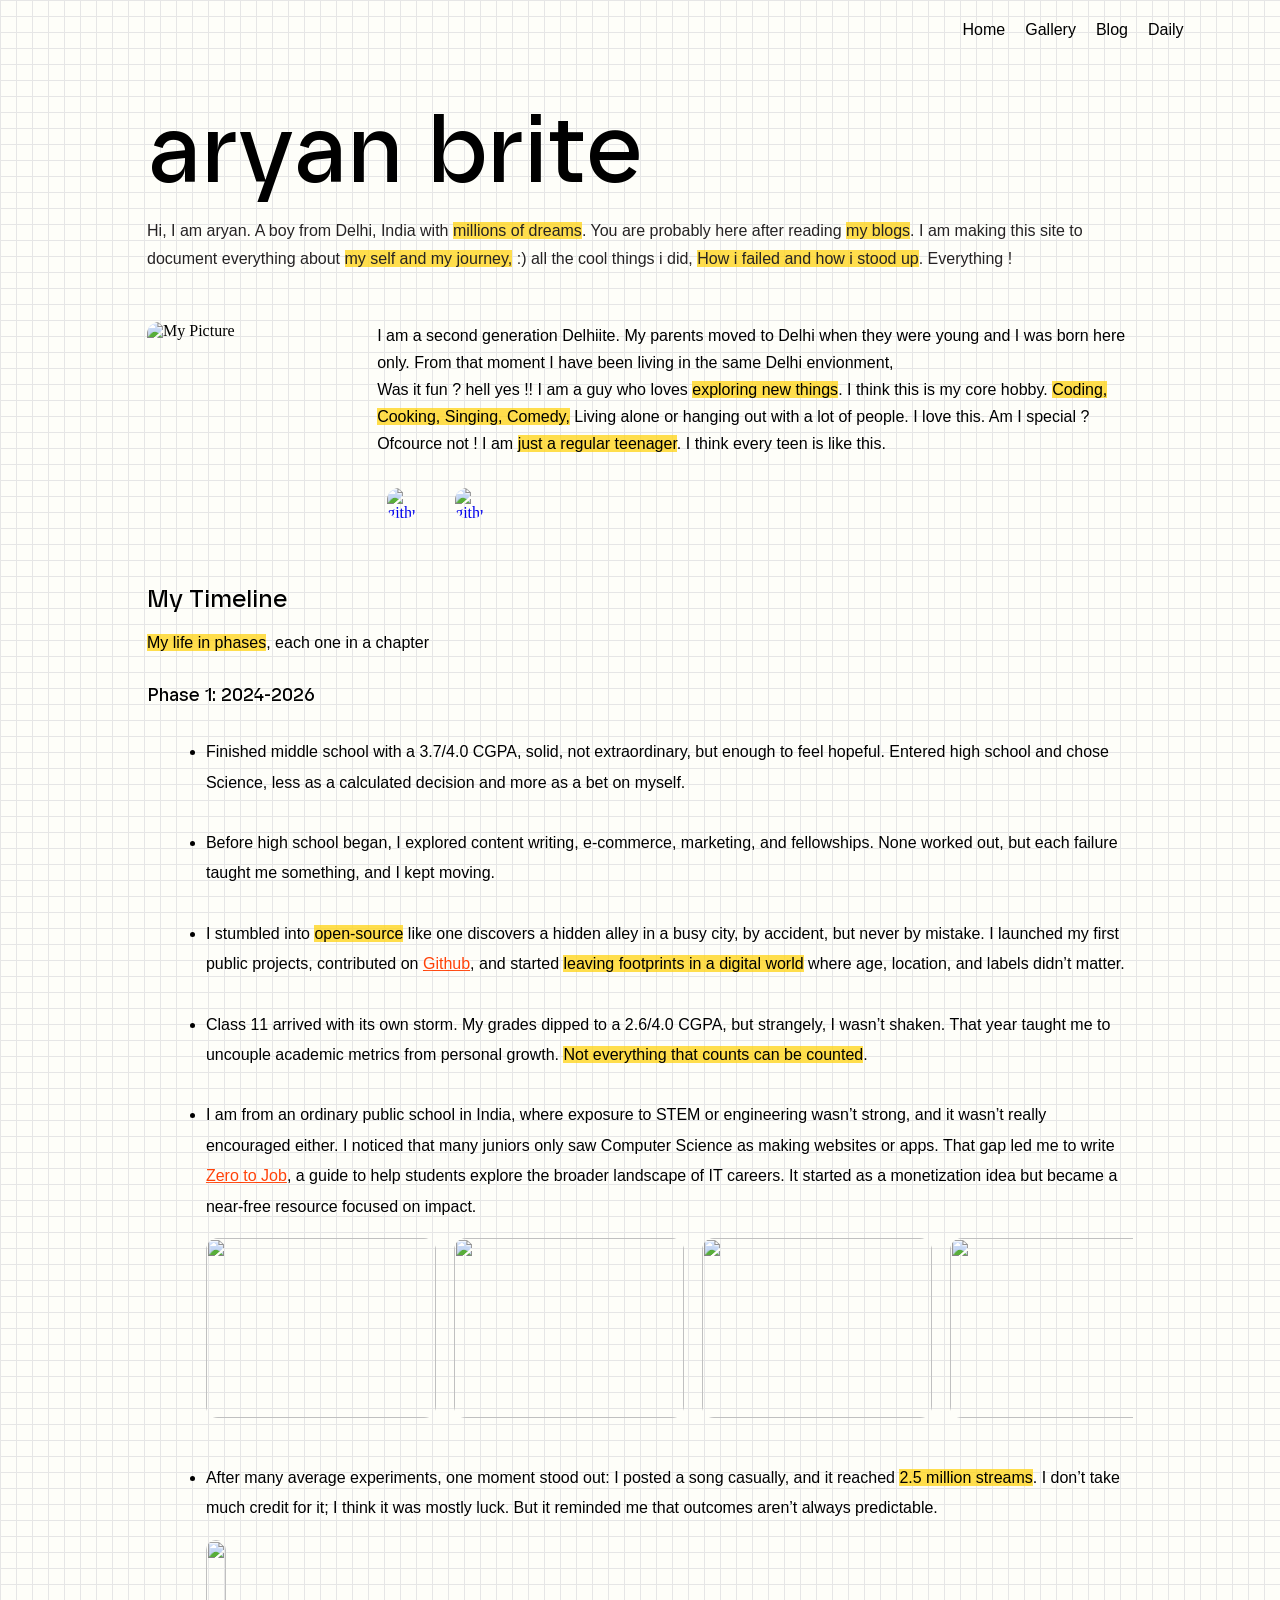
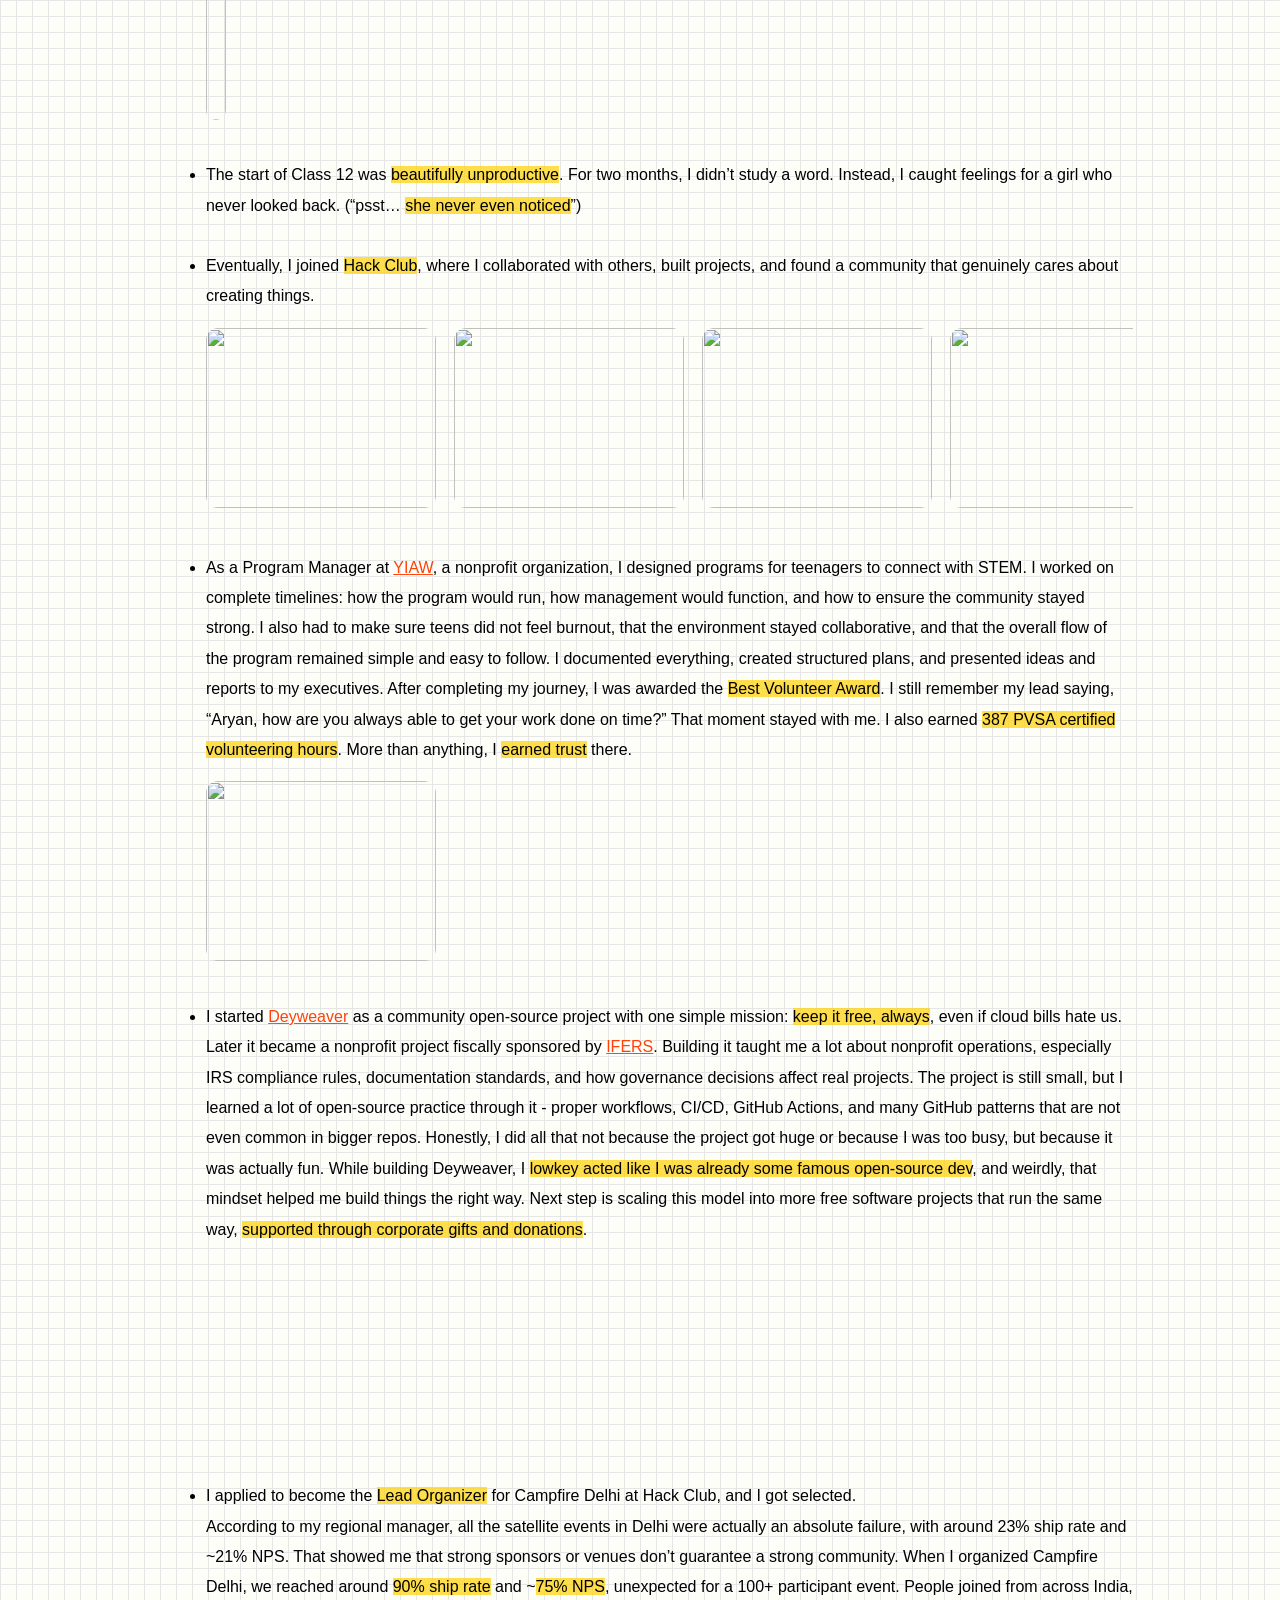
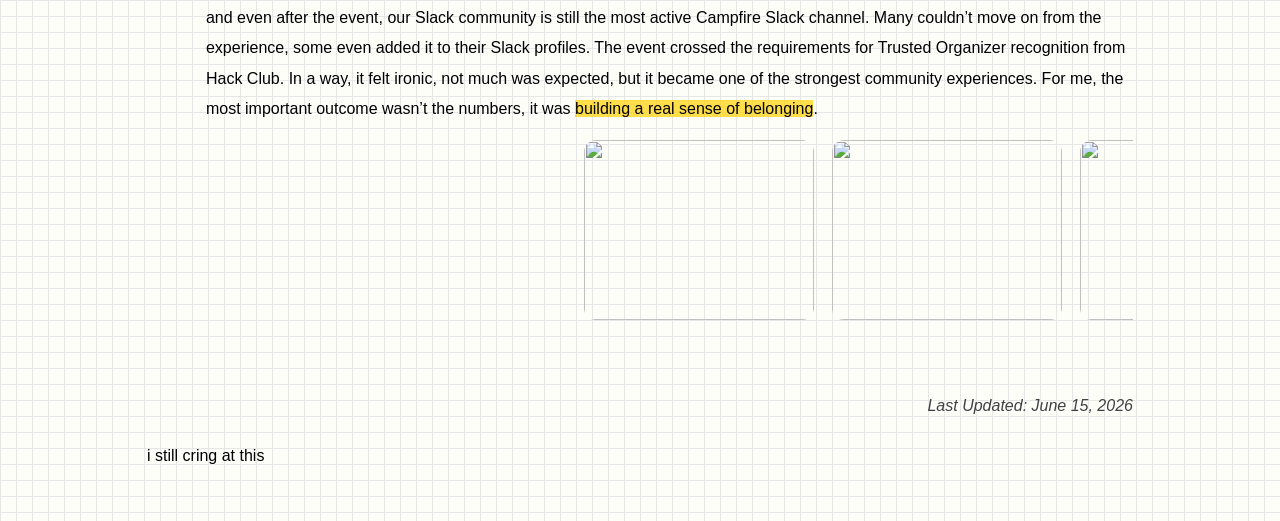
==== index.html @ a871c62f "removed projects section and added images" ====
<!DOCTYPE html>
<html lang="en">
<head>
    <meta charset="UTF-8">
    <meta name="viewport" content="width=device-width, initial-scale=1.0">
    <title>Aryan Brite</title>
    <link rel="icon" type="image/png" href="https://user-cdn.hackclub-assets.com/019f1806-e64b-7585-ac41-b9b9515e39d2/Untitled%20design%20(51).png">
    <link rel="stylesheet" href="style.css"/>
</head>
<body>
    <nav>
        <a href="index.html">Home</a>
        <a href="gallery.html">Gallery</a>
        <a href="blog.html">Blog</a>
        <a href="Daily.html
">Daily</a>
    </nav>

    <div class="main">
        <header>
            <div class="intro">
                <h1>aryan brite</h1>
                <p style="color: #262323;">Hi, I am aryan. A boy from Delhi, India with <span class="highlight">millions of dreams</span>. You are probably here after reading <span class="highlight">my blogs</span>. I am making this site to document everything about <span class="highlight">my self and my journey,</span> :) all the cool things i did, <span class="highlight">How i failed and how i stood up</span>. Everything !</p>
            </div>
            <section>
                <div class="get">
                    <img src="https://cdn.hackclub.com/019ea157-1c1f-7e41-a76f-7d15a3e1d18b/5640dd81-fa96-4976-ad12-6d0f80057b15.jpg" alt="My Picture">
                    <div>
                        <div class="gapbtwtxtandbut">
                            <div class="text">
                                <p style="line-height: 1.7;">I am a second generation Delhiite. My parents moved to Delhi when they were young and I was born here only. From that moment I have been living in the same Delhi envionment,</p>
                                <p style="line-height: 1.7;">Was it fun ? hell yes !! I am a guy who loves <span class="highlight">exploring new things</span>. I think this is my core hobby. <span class="highlight">Coding, Cooking, Singing, Comedy,</span> Living alone or hanging out with a lot of people. I love this. Am I special ? Ofcource not ! I am <span class="highlight">just a regular teenager</span>. I think every teen is like this.</p>
                            </div>
                            <div class="think" >
                                <a href="https://github.com/aryanbrite/" class="gith">
                                    <img src="https://cdn-icons-png.flaticon.com/512/25/25231.png" width="16" alt="github"><span></span>
                                </a>
                                <a href="https://www.linkedin.com/in/aryanbrite/" class="gith">
                                    <img src="https://img.magnific.com/premium-vector/square-linkedin-logo-isolated-white-background_469489-892.jpg?semt=ais_hybrid&w=740&q=80" width="16" alt="github"><span></span>
                                </a>
                            </div>
                        </div>
                    </div>
                </div>
        </header>

        </section>
        <section class="timeline">
            <H2>My Timeline</H2>
            <p><span class="highlight">My life in phases</span>, each one in a chapter</p>
            <h3 style="margin-block-end: 0;">Phase 1: 2024-2026</h3>
            <ul>
                <li>
                    <p>Finished middle school with a 3.7/4.0 CGPA, solid, not extraordinary, but enough to feel hopeful. Entered high school and chose Science, less as a calculated decision and more as a bet on myself.</p>
                </li>
                <li>
                    <p>Before high school began, I explored content writing, e-commerce, marketing, and fellowships. None worked out, but each failure taught me something, and I kept moving.</p>
                </li>
                <li>
                    <p>I stumbled into <span class="highlight">open-source</span> like one discovers a hidden alley in a busy city, by accident, but never by mistake. I launched my first public projects, contributed on <a class="link" href="https://github.com/aryanbrite">Github</a>, and started <span class="highlight">leaving footprints in a digital world</span> where age, location, and labels didn’t matter.</p>
                </li>
                <li>
                    <p>
                        Class 11 arrived with its own storm. My grades dipped to a 2.6/4.0 CGPA, but strangely, I wasn’t shaken. That year taught me to uncouple academic metrics from personal growth. <span class="highlight">Not everything that counts can be counted</span>.
                    </p>
                </li>
                <li>
                    <p>
                        I am from an ordinary public school in India, where exposure to STEM or engineering wasn’t strong, and it wasn’t really encouraged either. I noticed that many juniors only saw Computer Science as making websites or apps. That gap led me to write <a class="link" href="">Zero to Job</a>, a guide to help students explore the broader landscape of IT careers. It started as a monetization idea but became a near-free resource focused on impact.
                    </p>
                    <div class="gro">
                        <img   src="https://aryanbrite.github.io/files/img1.jpeg" alt="">
                        <img   src="https://aryanbrite.github.io/files/img2.jpeg" alt="">
                        <img   src="https://aryanbrite.github.io/files/img3.jpeg" alt="">
                        <img   src="https://aryanbrite.github.io/files/img4.jpeg" alt="">
                        
                    </div>
                </li>
                <li>
                    <p>After many average experiments, one moment stood out: I posted a song casually, and it reached <span class="highlight">2.5 million streams</span>. I don’t take much credit for it; I think it was mostly luck. But it reminded me that outcomes aren’t always predictable.</p>
                    <div class="wr"><img id="img1" src="https://aryanbrite.github.io/files/music1.png" alt=""></div>
                </li>
                <li>
                    <p>The start of Class 12 was <span class="highlight">beautifully unproductive</span>. For two months, I didn’t study a word. Instead, I caught feelings for a girl who never looked back. (“psst… <span class="highlight">she never even noticed</span>”)</p>

                </li>
                <li>
                    <p>Eventually, I joined <span class="highlight">Hack Club</span>, where I collaborated with others, built projects, and found a community that genuinely cares about creating things.</p>
                    <div class="gro">
                        <img   src="https://cdn.hackclub.com/019ec74a-fa61-72e5-8e3f-4bc859e41a53/WhatsApp%20Image%202026-06-14%20at%2011.29.02%20PM.jpeg" alt="">
                        <img   src="https://user-cdn.hackclub-assets.com/019ec74a-e6c2-7db1-ad2c-9e37980c82d8/WhatsApp%20Image%202026-06-14%20at%2011.29.01%20PM.jpeg" alt="">
                        <img   src="https://cdn.hackclub.com/019ec74c-c3fc-7b67-b90e-06a10fc00cf3/hc2.jpg" alt="">
                        <img   src="https://aryanbrite.github.io/files/hc1.jpg" alt="">
                    </div>
                </li>
                <li>
                    <p>As a Program Manager at <a class="link" href="https://www.linkedin.com/company/youth-ideas-at-work/">YIAW</a>, a nonprofit organization, I designed programs for teenagers to connect with STEM. I worked on complete timelines: how the program would run, how management would function, and how to ensure the community stayed strong. I also had to make sure teens did not feel burnout, that the environment stayed collaborative, and that the overall flow of the program remained simple and easy to follow. I documented everything, created structured plans, and presented ideas and reports to my executives. After completing my journey, I was awarded the <span class="highlight">Best Volunteer Award</span>. I still remember my lead saying, “Aryan, how are you always able to get your work done on time?” That moment stayed with me. I also earned <span class="highlight">387 PVSA certified volunteering hours</span>. More than anything, I <span class="highlight">earned trust</span> there.</p>
                    <img src="https://cdn.hackclub.com/019ec751-1a41-7da8-9b87-a4bf82607317/YIAW2.jpg" alt="">
                </li>
                <li>
                    <p>I started <a class="link" href="https://github.com/Deyweaver/DeyWeaver">Deyweaver</a> as a community open-source project with one simple mission: <span class="highlight">keep it free, always</span>, even if cloud bills hate us. Later it became a nonprofit project fiscally sponsored by <a class="link" href="https://www.ifers.org/">IFERS</a>. Building it taught me a lot about nonprofit operations, especially IRS compliance rules, documentation standards, and how governance decisions affect real projects. The project is still small, but I learned a lot of open-source practice through it - proper workflows, CI/CD, GitHub Actions, and many GitHub patterns that are not even common in bigger repos. Honestly, I did all that not because the project got huge or because I was too busy, but because it was actually fun. While building Deyweaver, I <span class="highlight">lowkey acted like I was already some famous open-source dev</span>, and weirdly, that mindset helped me build things the right way. Next step is scaling this model into more free software projects that run the same way, <span class="highlight">supported through corporate gifts and donations</span>.</p>

                    <div class="wr">
                        <video class="vid" autoplay loop muted src="https://user-cdn.hackclub-assets.com/019ecaac-ce05-7e1e-b3e3-c01ed1a59cf6/videoplayback%20(1).mp4#t=120"></video>
                    </div>
                    
                </li>
                <li>
                    <p>I applied to become the <span class="highlight">Lead Organizer</span> for Campfire Delhi at Hack Club, and I got selected. <br style="margin-bottom: 10px;"> According to my regional manager, all the satellite events in Delhi were actually an absolute failure, with around 23% ship rate and ~21% NPS. That showed me that strong sponsors or venues don’t guarantee a strong community. When I organized Campfire Delhi, we reached around <span class="highlight">90% ship rate</span> and ~<span class="highlight">75% NPS</span>, unexpected for a 100+ participant event. People joined from across India, and even after the event, our Slack community is still the most active Campfire Slack channel. Many couldn’t move on from the experience, some even added it to their Slack profiles. The event crossed the requirements for Trusted Organizer recognition from Hack Club. In a way, it felt ironic, not much was expected, but it became one of the strongest community experiences. For me, the most important outcome wasn’t the numbers, it was <span class="highlight">building a real sense of belonging</span>.</p>
                    <div class="goo">
                        <video class="vid" autoplay loop muted playsinline   src="https://cdn.hackclub.com/019ecac2-6c75-7d87-9e35-19dfff873b5b/cfd1.mp4"></video>
                        <img   src="https://cdn.hackclub.com/019ecac4-2468-7dfa-943a-e73eb1e8624c/cfd2.jpg" alt="">
                        <img   src="https://cdn.hackclub.com/019ecac7-515a-77fd-97c3-656d20fadc75/cfd3.jpg" alt="">
                        <img   src="https://cdn.hackclub.com/019ecac7-f5ea-754a-8cb4-4a7f0a1d8618/cfd4.jpg" alt="">
                        <img   src="https://cdn.hackclub.com/019ecacb-da9b-7086-8219-2e481815c992/cfd6.jpg" alt="">
                        <video class="vid" autoplay loop muted playsinline loading src="https://cdn.hackclub.com/019ecacc-83de-7a9e-b7db-77dfbddf44f1/cfd7.mp4"></video>
                        <img   src="https://cdn.hackclub.com/019ecacd-fd33-71a0-a3e9-b6b442fcde3a/cfd8.jpg" alt="">
                        <img   src="https://cdn.hackclub.com/019ecace-84f2-78e8-bb1c-f7e45857603a/cfd9.jpg" alt="">
                        <img   src="https://aryanbrite.github.io/files/cfd10.jpeg" alt="">
                    </div>
                </li>

            </ul>
            <p id="updated" >Last Updated: June 15, 2026</p>
            <p class="note"> i still cring at this</p>
        </section>
        
    </div>

</body>
</html>
---- style.css ----
p {
            
            font-family: Arial, Helvetica, sans-serif;
            text-shadow: 0 0 3px white;
            
        }
        p::selection,
h1::selection,
h2::selection,
h3::selection,
h4::selection,
h5::selection,
h6::selection,
a::selection

 {
            background-color: rgb(255, 202, 28);
            color: rgb(0, 0, 0);
        }
        
        

        h2 {
            font-family: safiro,safiro Fallback;
            font-weight: 1;
        }
        h3 {
            font-family: safiro,safiro Fallback;
            font-weight: 1;
        }
        body {
            
            background-color: #fefae031;
            color: black;
            background-image:
        linear-gradient(#e6e6e6 1px, transparent 1px),
        linear-gradient(90deg, #e6e6e6 1px, transparent 1px);
        background-size: 16px 16px;
        }

        .main {
            margin-left: 11%;
            margin-right: 11%;
        }

        img {
            width: 50%

        }
        section {
            margin-bottom: 40px;
        }
        .intro{
            margin-top: 60px;
            margin-bottom: 50px;
        }
        .intro p {
            font-size: medium;
            line-height: 1.7;
        }

        .get {
            display: flex;


            gap: 40px;
        }
        .get img {
            border-radius: 12px;
        }
        .get > div {
            display: flex;


            flex-direction: column;
            gap: 20px;
        }
        section .proj {
            display: flex;


            gap: 20px;
          
        }
        section {
            display: flex;


            flex-direction: column;
            gap: 30px;
        }
        section .proj div {
            border: 1px solid rgb(0, 0, 0);
            border-radius: 12px;
            padding: 20px;
            padding-left: 50px;
            padding-right: 40px;
            flex: 1;
            
        }
        section .p1 {
            border: 1px solid black;
            border-radius: 12px;
            padding: 20px;
            padding-left: 50px;
            padding-right: 40px;
            
        }
        .text p {
        margin: 0;
        line-height: 1.3;
        }
        .jj:hover {
            background-image: url(https://thfvnext.bing.com/th/id/OIP.3X-TtiEjXbiLZa1f21ilnAHaEK);
            color: black;
            box-shadow : 10px 10px 10px white;
            transform : translateY(-10px) scale(1.05);
            

        }
        .jj:active{
            transition: 0.08s;
            scale: 0.95;
            transform: translateY(10pX);
            
        }
        .jj {
            transition: 0.3s;
            background-color: #fefae031;
            background-image: url("https://cdn.hackclub.com/019ebaf3-611e-7d12-9ce7-a0cd37fed06a/Untitled%20design%20(25).png");
            color: black;
            line-height: 1.3;
            cursor:default;
        }
        .n a{
            -webkit-text-fill-color: black;
            background-image: url("https://images-wixmp-ed30a86b8c4ca887773594c2.wixmp.com/f/eece2091-6cec-4353-847a-e06a64df4de2/dg5b1yv-534abec1-250c-4bf5-9987-ca18fbcef660.jpg/v1/fill/w_1280,h_1280,q_75,strp/aesthetic_background_with_soft_color_pattern__by_zeecobywilanda_dg5b1yv-fullview.jpg?token=eyJ0eXAiOiJKV1QiLCJhbGciOiJIUzI1NiJ9.[base64].vWFNUvB-KMDzHu06VouRUzQFm72Q08Inxc36LI3zuaQ");
            border-radius: 20px;
            transition: 0.3s;
            padding-left: 17px;
            padding-right: 17px;
            width: fit-content;
            display: inline-block;
        }

        .n a:hover{
            transform: scale(1.05)
            translatey(-7px);
            background-image: url(https://img.magnific.com/free-vector/abstract-background-with-hand-drawn-wavy-line-design_1048-21173.jpg?semt=ais_hybrid&w=740&q=80);
        }
        a:active{
            transform: scale(0.95) translateY(3px);
        }
        .n a {
            padding: 10px;
            padding-left: 15px;
            padding-right: 15px;
            background-image: url(https://images-wixmp-ed30a86b8c4ca887773594c2.wixmp.com/f/eece2091-6cec-4353-847a-e06a64df4de2/dg5b1yv-534abec1-250c-4bf5-9987-ca18fbcef660.jpg/v1/fill/w_1280,h_1280,q_75,strp/aesthetic_background_with_soft_color_pattern__by_zeecobywilanda_dg5b1yv-fullview.jpg?token=eyJ0eXAiOiJKV1QiLCJhbGciOiJIUzI1NiJ9.[base64].vWFNUvB-KMDzHu06VouRUzQFm72Q08Inxc36LI3zuaQ);
        }
        .gith {
            display: inline-flex;
            align-items: center;
            gap: 8px;
            padding: 10px;
            transition: 0.3s ease;
        }
        .gith img {
            width: 30px;
            height: 30px;
            display: block;
        }
        
        .gith:hover {
            
            transform: scale(1.10) translateY(-5px);
        }

        .gith:active {
            transition: 0.1s;
            transform: scale(0.95) translateY(5px);
            
        }

        .think {
            display: flex;
            

            flex-direction: row;
            gap: 10px;
        }
        .gapbtwtxtandbut {
            display: flex;
            

            flex-direction: column;
            gap: 20px;
        }
        
        nav {
            display: flex;
            

            gap: 20px;
            justify-content: right;
            margin-right: 7%;
            
          
        }
        nav a {
            text-decoration: 0;
            color: black;
            margin-top: 13px;
            font-family: Arial, Helvetica, sans-serif;
            transition: 0.2s;
            border-bottom: 2px solid transparent;
        }

        nav a:hover {
            border-bottom-color: black;
        }

        nav a:active {
            transform: none;
        }

        .timeline {
            gap: 0px;
        }

        .timeline h2 {
            margin-bottom: 6px;
        }

        li {
            margin-left: 2%;
            
        }

        .link {
            color: rgb(255, 66, 8);
        }

        .timeline img {
            width: 230px;
            height: 180px;
            border-radius: 12px;
            object-fit: cover;
        

        }

        .vid {
            height: 180px;
            border-radius: 12px;
            object-fit: cover;
        }

        .gro {
            display: flex;
            gap: 18px;
            overflow-y: auto;
            padding-bottom: 15px;
        }

         .goo {
            display: flex;
            gap: 18px;
            overflow-y: auto;
            padding-bottom: 15px;
        }


        #img1 {
            width: fit-content;
        
        }

        .wr {
            overflow-y: auto;
        }

        ul {
            line-height: 1.9;
        }

        li {
            margin-bottom: 30px;
        }

        .highlight {
            background-color: 	#ffd519c4;
            text-shadow: none;
        }

        @media (max-width:1179px){
            .get{
                flex-direction: column;
            }
            .get img {
                width: 100%;
            }
            .proj{
                flex-direction: column;
            }
        }

        @media (max-width:516px){
            ul {padding-inline-start: 0px;}
        }
        #updated {
            color: rgb(65, 65, 65);
            text-align: right;
            font-style: italic;
        }
        @font-face {
        font-family: safiro;
        src: url(assets/safiro-medium-webfont.ttf)format("truetype");
        font-display: swap
    }

    @font-face {
    font-family: safiro Fallback;
        src: local(Arial);
        ascent-override:86.78%;descent-override:24.54%;line-gap-override:0.0%;size-adjust:107.98%}

    H1 {
        font-family: safiro,safiro Fallback;
        font-size: 96px;
        font-weight: 1;
        margin-bottom: 0;

    }


    @media (max-width: 768px) {
    h1 {
        font-size: 72px;
    }
}
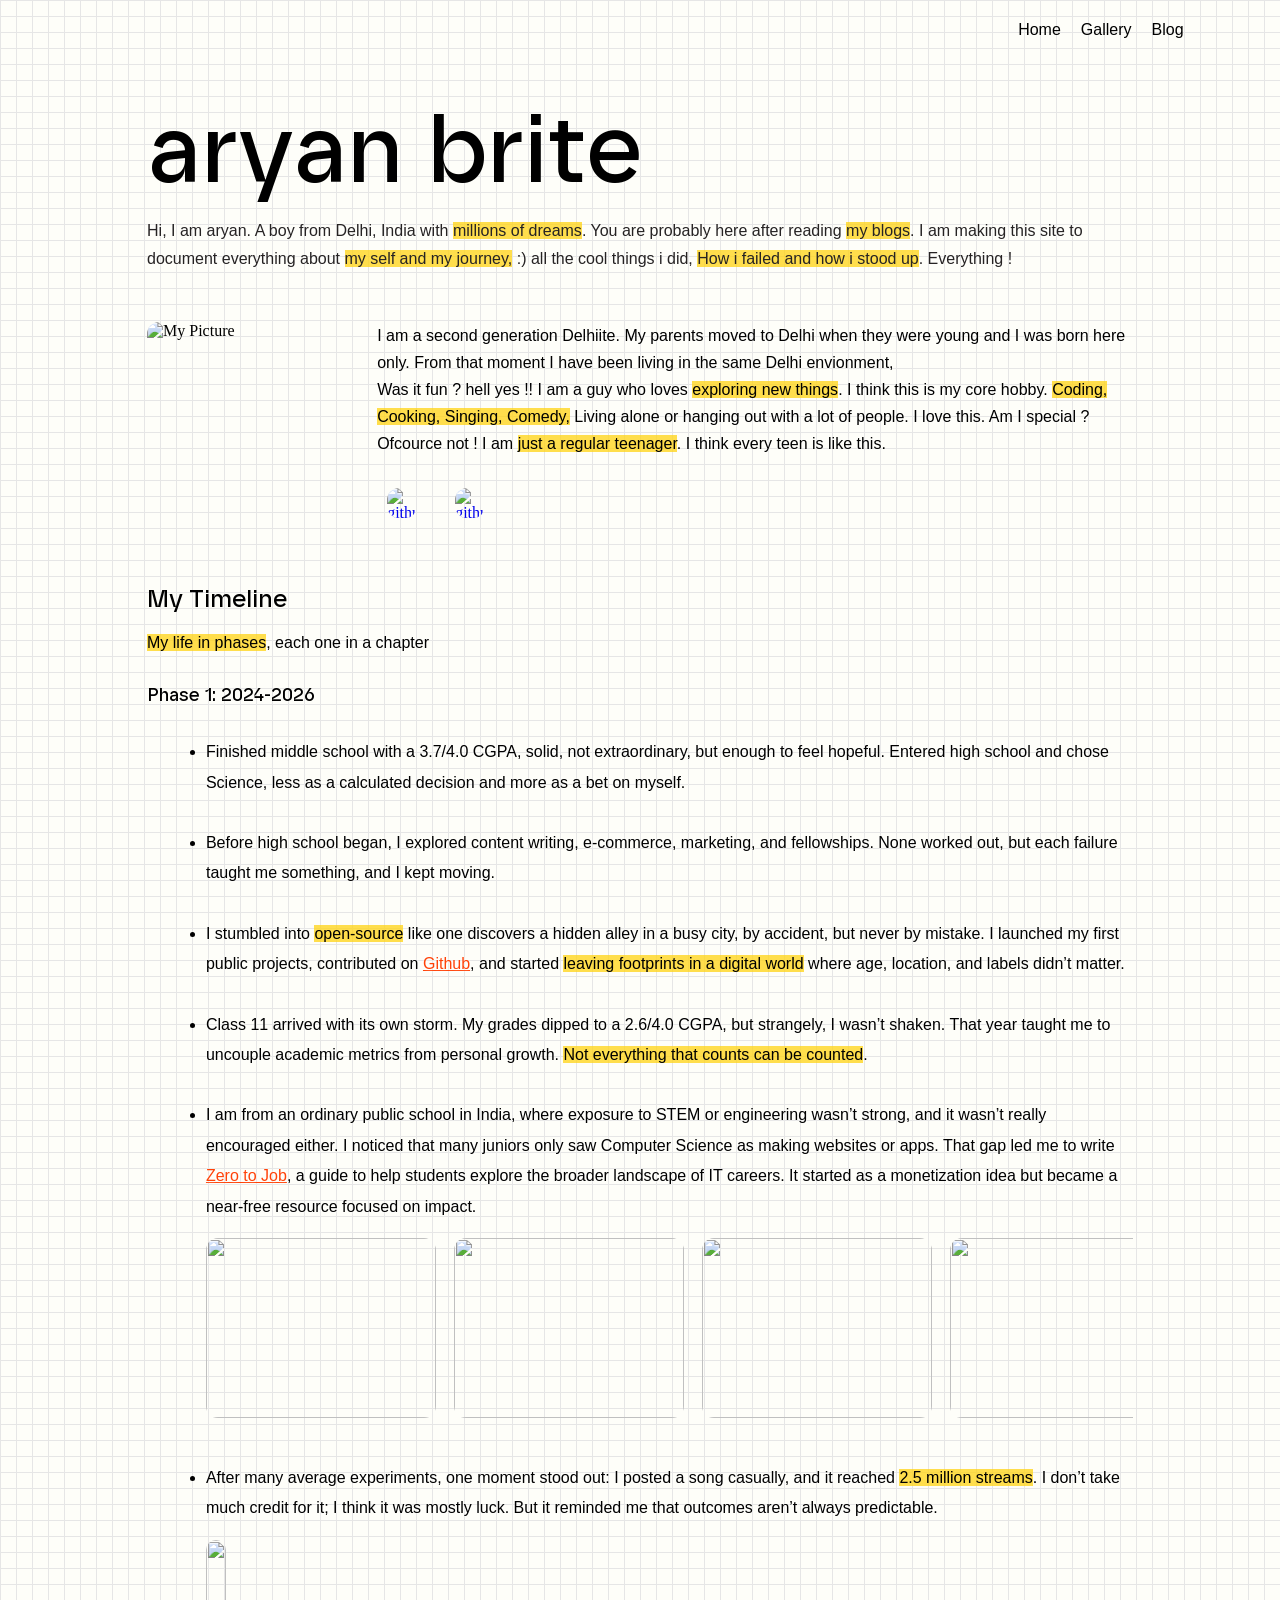
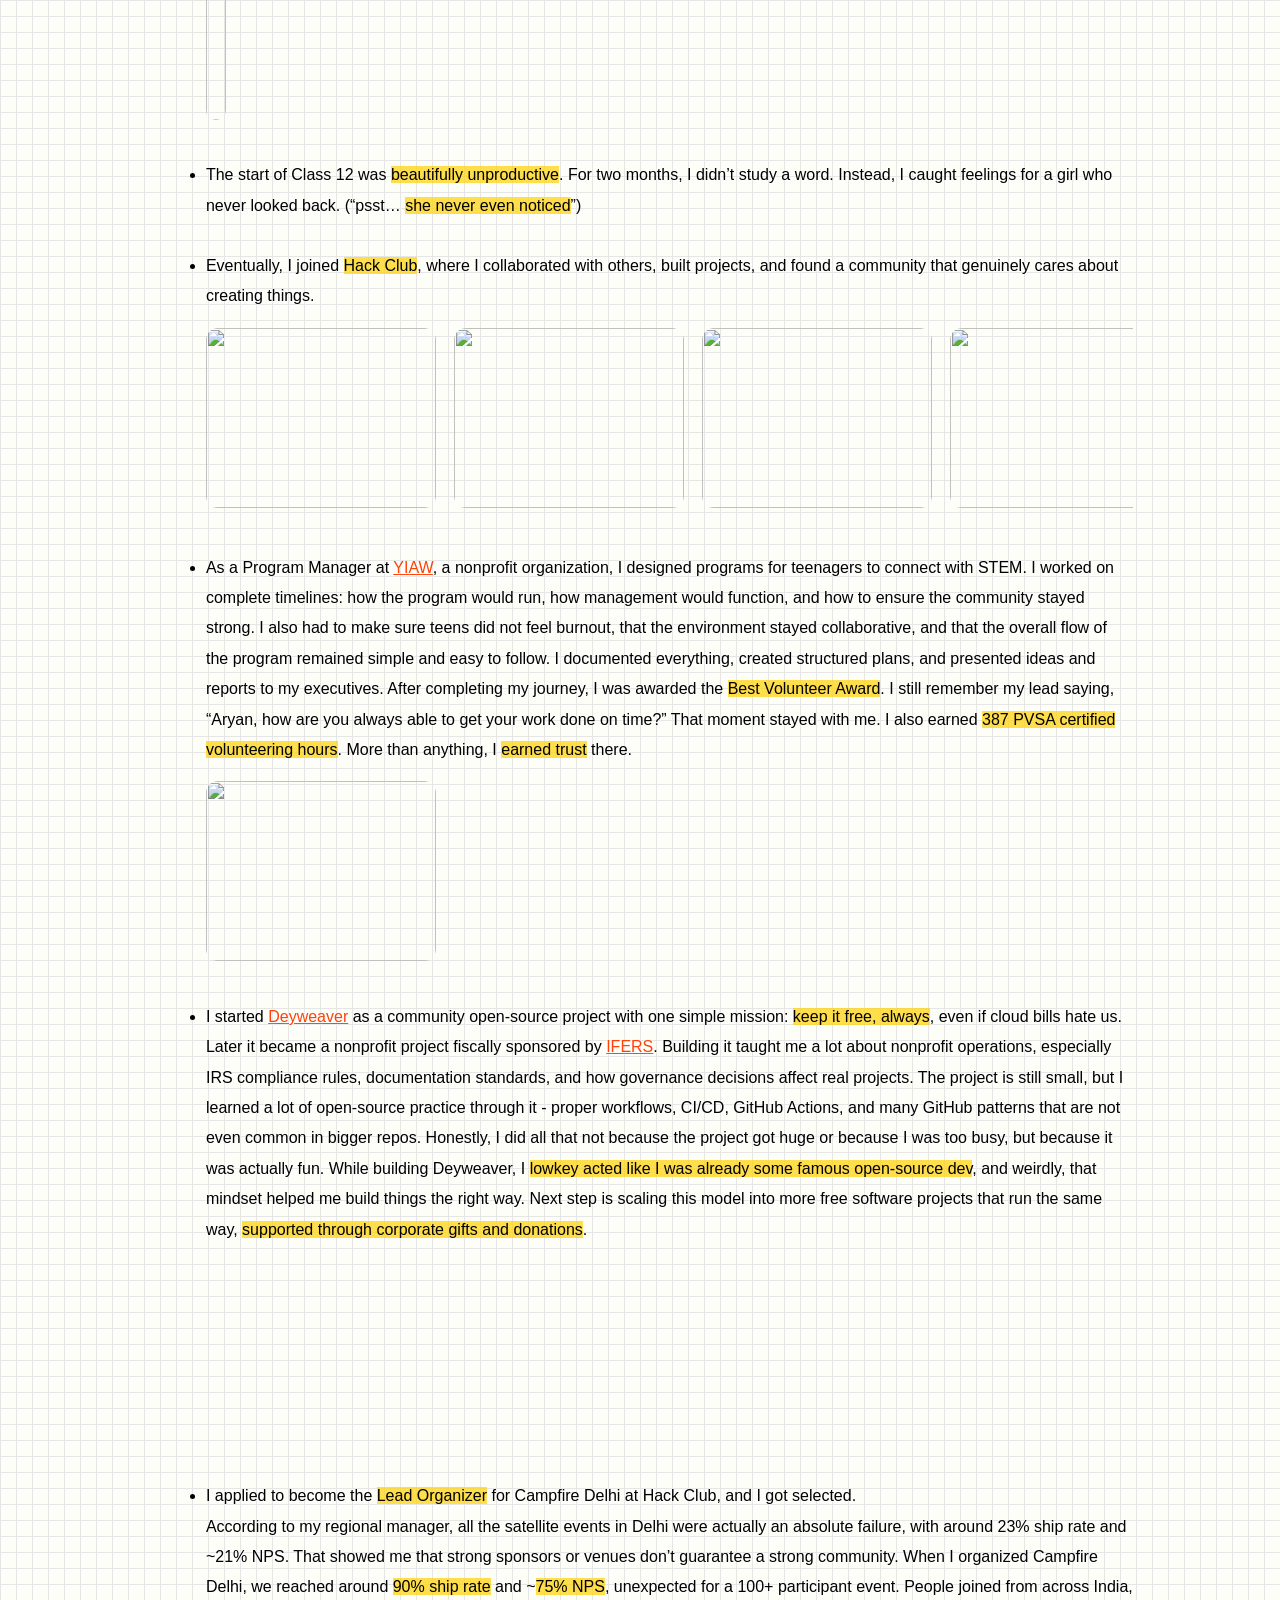
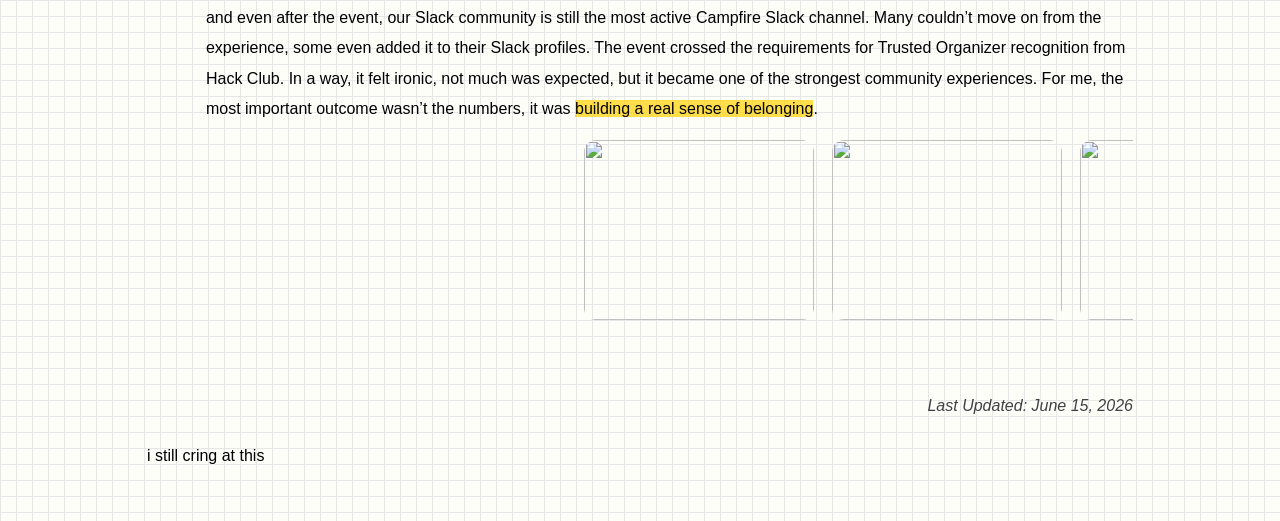
==== commit 638f8c92: "updates" ====
--- a/index.html
+++ b/index.html
@@ -12,8 +12,8 @@
         <a href="index.html">Home</a>
         <a href="gallery.html">Gallery</a>
         <a href="blog.html">Blog</a>
-        <a href="Daily.html
-">Daily</a>
+        <!-- <a href="Daily.html
+">Daily</a> -->
     </nav>
 
     <div class="main">
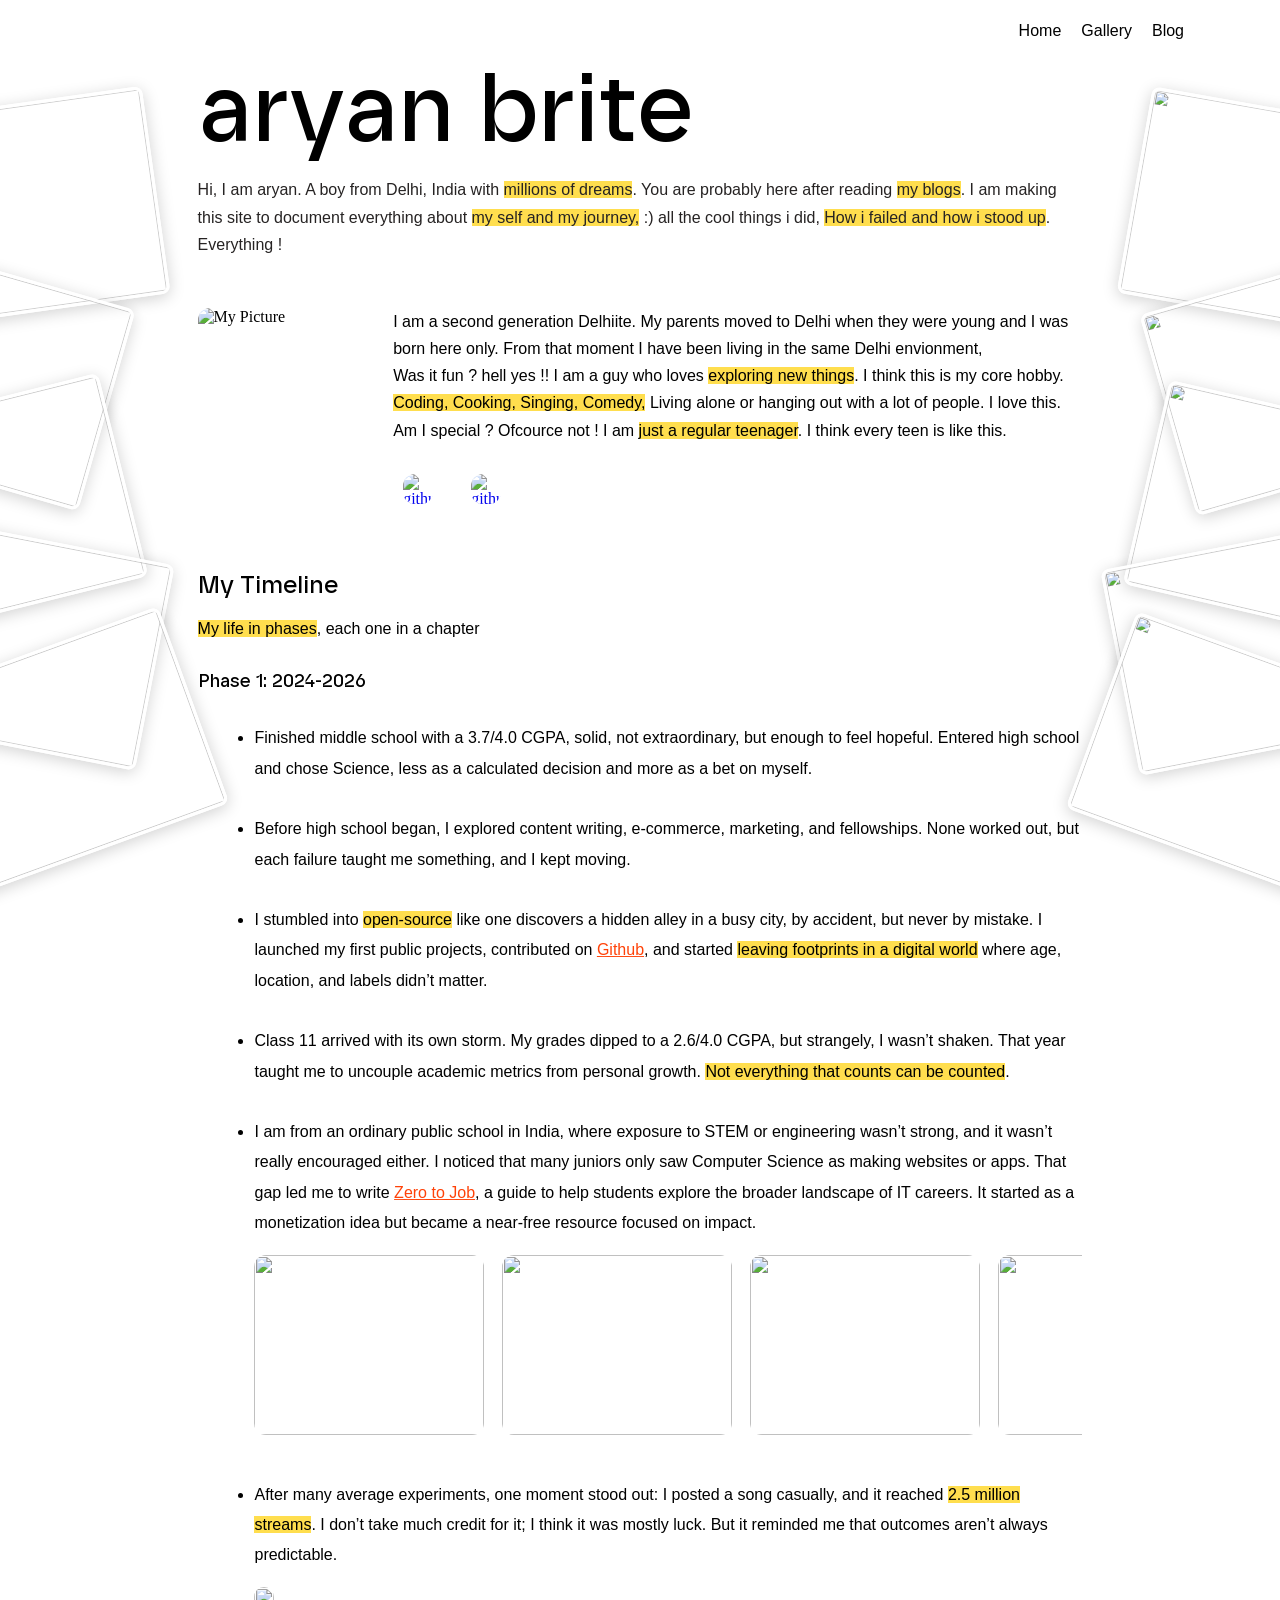
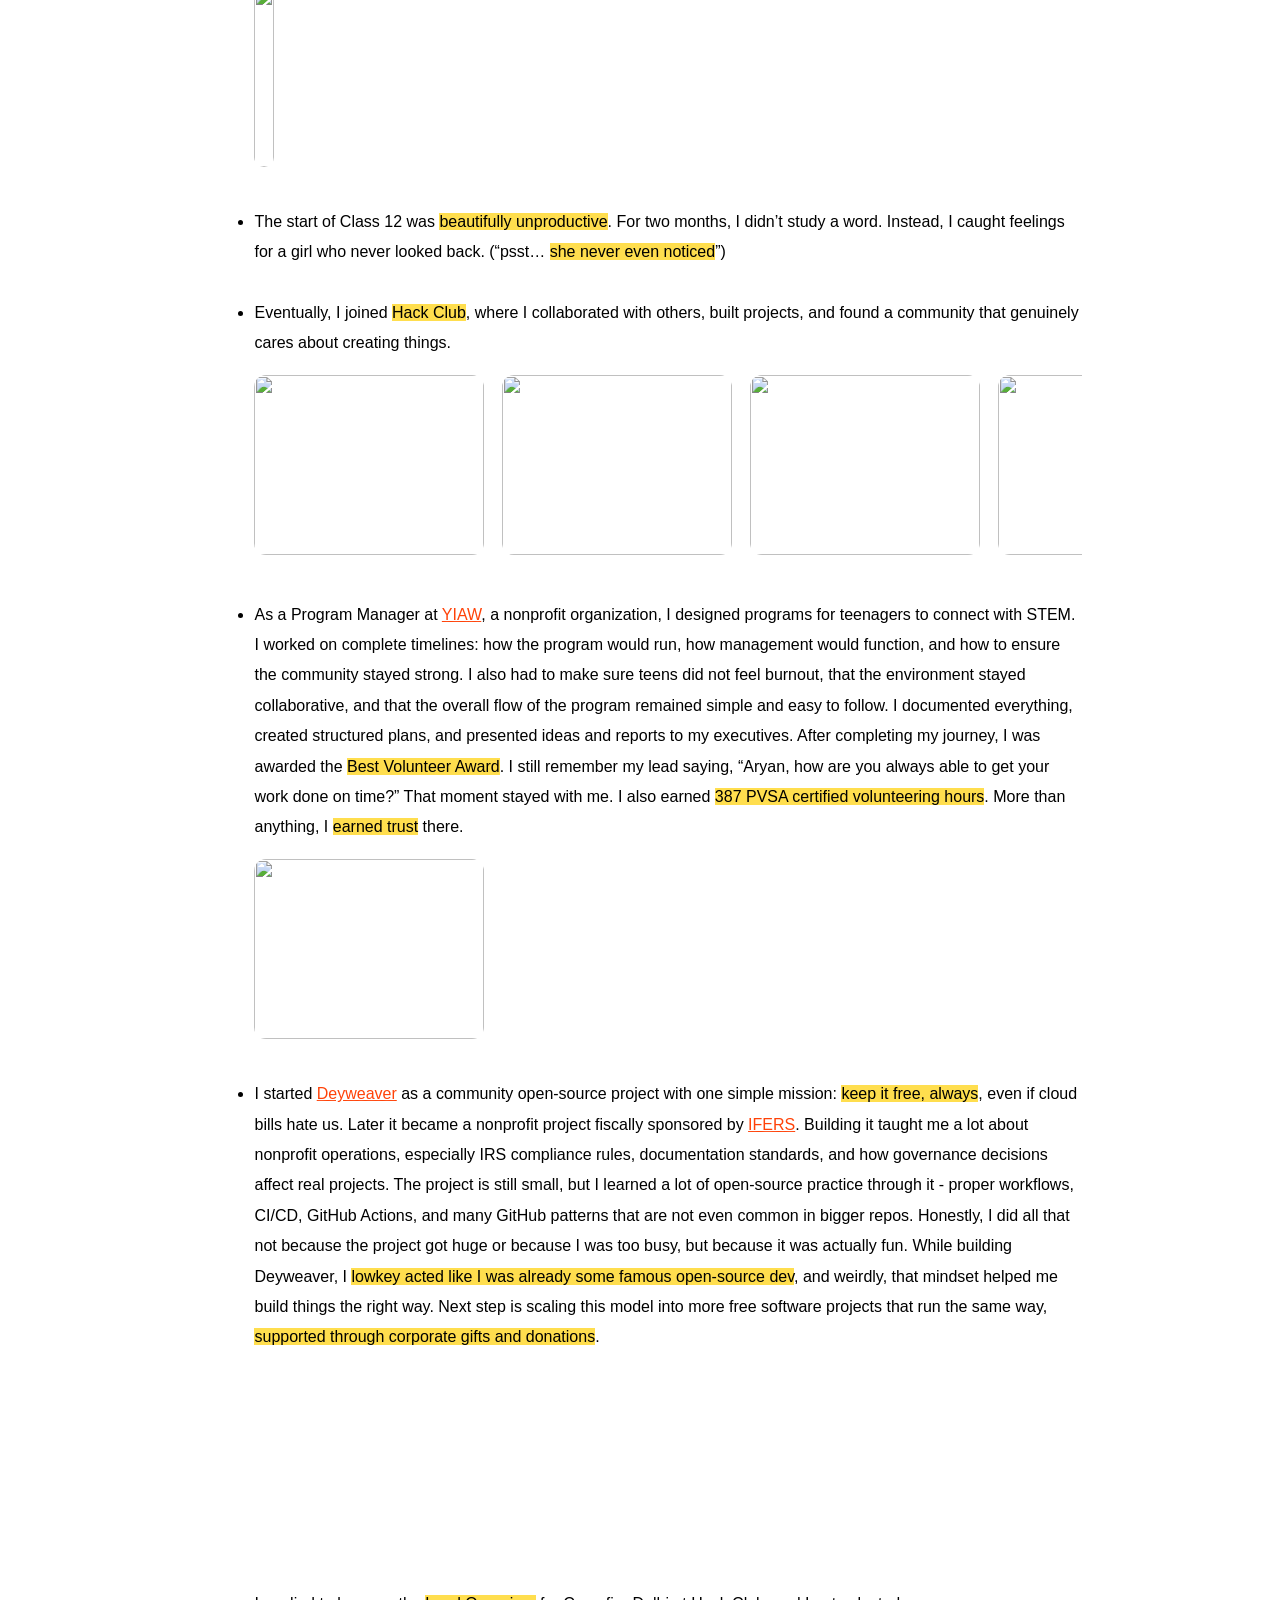
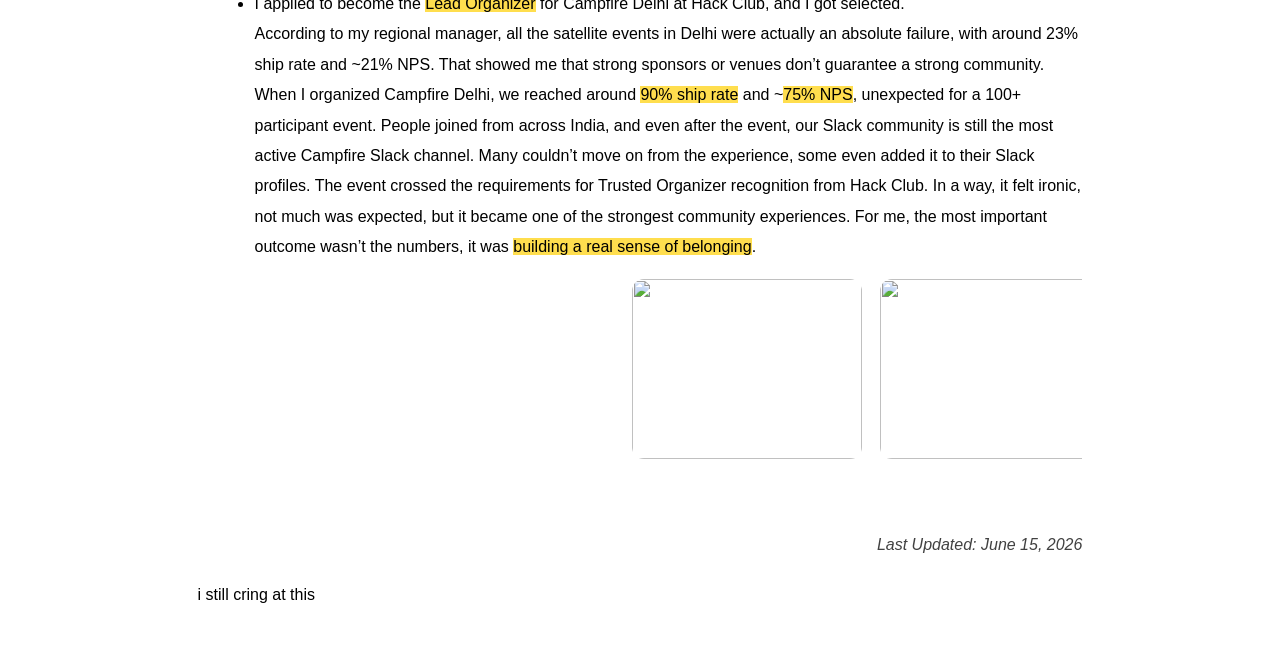
==== commit 5f7ac307: "update" ====
--- a/index.html
+++ b/index.html
@@ -15,6 +15,23 @@
         <!-- <a href="Daily.html
 ">Daily</a> -->
     </nav>
+
+    <div class="hp-overlay" aria-hidden="true">
+        <div class="hp-side hp-left">
+            <div class="hp-slot" style="left:-185px;top:65px;--r:-8deg"><div class="hp-card"><img src="https://cdn.hackclub.com/019feca4-d7da-7df7-9046-a3535cc5d753/WhatsApp%20Image%202026-08-08%20at%2011.21.22%20AM.jpeg" alt="" loading="lazy"></div></div>
+            <div class="hp-slot" style="left:-230px;top:225px;--r:16deg"><div class="hp-card"><img src="https://cdn.hackclub.com/019fec9c-fc6f-704e-a30d-16e2769b3fa7/WhatsApp%20Image%202026-08-10%20at%2010.28.44%20PM.jpeg" alt="" loading="lazy"></div></div>
+            <div class="hp-slot" style="left:-215px;top:365px;--r:-14deg"><div class="hp-card"><img src="https://user-cdn.hackclub-assets.com/019fec9f-8d9a-73d5-9baf-760385246849/WhatsApp%20Image%202026-08-10%20at%2010.27.37%20PM.jpeg" alt="" loading="lazy"></div></div>
+            <div class="hp-slot" style="left:-185px;top:495px;--r:11deg"><div class="hp-card"><img src="https://cdn.hackclub.com/019fec9e-756e-74c2-8305-27f42ffd8e5b/WhatsApp%20Image%202026-08-10%20at%2010.27.39%20PM.jpeg" alt="" loading="lazy"></div></div>
+            <div class="hp-slot" style="left:-140px;top:610px;--r:-20deg"><div class="hp-card"><img src="https://cdn.hackclub.com/019fec95-b5a8-7c6b-bbe8-275f74d46310/WhatsApp%20Image%202026-08-10%20at%2010.20.18%20PM.jpeg" alt="" loading="lazy"></div></div>
+        </div>
+        <div class="hp-side hp-right">
+            <div class="hp-slot" style="right:-195px;top:70px;--r:10deg"><div class="hp-card"><img src="https://cdn.hackclub.com/019fec95-ab1e-77f9-9c1b-2ea30eed7668/WhatsApp%20Image%202026-08-10%20at%2010.20.18%20PM%20(1).jpeg" alt="" loading="lazy"></div></div>
+            <div class="hp-slot" style="right:-225px;top:230px;--r:-16deg"><div class="hp-card"><img src="https://cdn.hackclub.com/019ebac0-8b78-7df4-80ef-2b430d1b64ed/WhatsApp%20Image%202026-06-12%20at%2012.50.43%20PM.jpg" alt="" loading="lazy"></div></div>
+            <div class="hp-slot" style="right:-205px;top:370px;--r:13deg"><div class="hp-card"><img src="https://cdn.hackclub.com/019ebac4-6a77-750d-a2b5-dbdb7b332372/WhatsApp%20Image%202026-06-12%20at%2012.50.44%20PM.jpeg" alt="" loading="lazy"></div></div>
+            <div class="hp-slot" style="right:-180px;top:500px;--r:-11deg"><div class="hp-card"><img src="https://cdn.hackclub.com/019ebacd-6f8f-78ad-b2cc-1d0cccf81f36/WhatsApp%20Image%202026-06-12%20at%2012.50.42%20PM.jpeg" alt="" loading="lazy"></div></div>
+            <div class="hp-slot" style="right:-155px;top:615px;--r:20deg"><div class="hp-card"><img src="https://user-cdn.hackclub-assets.com/019fec9f-7db0-7143-8a15-daed98e3f288/WhatsApp%20Image%202026-08-10%20at%2010.27.38%20PM.jpeg" alt="" loading="lazy"></div></div>
+        </div>
+    </div>
 
     <div class="main">
         <header>
--- a/style.css
+++ b/style.css
@@ -31,17 +31,15 @@
         }
         body {
             
-            background-color: #fefae031;
+            background-color: white;
             color: black;
-            background-image:
-        linear-gradient(#e6e6e6 1px, transparent 1px),
-        linear-gradient(90deg, #e6e6e6 1px, transparent 1px);
-        background-size: 16px 16px;
         }
 
         .main {
-            margin-left: 11%;
-            margin-right: 11%;
+            position: relative;
+            z-index: 1;
+            margin-left: 15%;
+            margin-right: 15%;
         }
 
         img {
@@ -337,4 +335,128 @@
     h1 {
         font-size: 72px;
     }
+    body {
+        background-image: none;
+        background-size: auto;
+    }
+}
+
+
+nav {
+    position: fixed;
+    top: 1%;
+    right: 0.5%;
+    background-color: transparent;
+    width: 100%;
+    z-index: 10;
+}
+
+.hp-overlay {
+    position: absolute;
+    top: 0;
+    left: 0;
+    width: 100%;
+    height: 920px;
+    overflow-x: clip;
+    pointer-events: none;
+    z-index: 20;
+}
+
+.hp-side {
+    position: absolute;
+    top: 0;
+    bottom: 0;
+    width: 260px;
+    pointer-events: none;
+}
+
+.hp-left {
+    left: 0;
+}
+
+.hp-right {
+    right: 0;
+}
+
+.hp-slot {
+    position: absolute;
+    width: 390px;
+    height: 290px;
+    z-index: 7;
+}
+
+.hp-slot:hover {
+    z-index: 1000;
+}
+
+.hp-card {
+    position: absolute;
+    top: 50%;
+    left: 50%;
+    width: 370px;
+    height: 260px;
+    border: 4px solid #fff;
+    border-radius: 10px;
+    overflow: hidden;
+    box-shadow: 0 4px 20px rgba(0, 0, 0, .18);
+    transform: translate(-50%, -50%) rotate(var(--r)) scale(.78);
+    transition: transform .35s cubic-bezier(.25, .46, .45, .94), box-shadow .35s;
+    pointer-events: auto;
+    cursor: pointer;
+    animation: hp-boom 900ms cubic-bezier(.16, 1, .3, 1) 3s backwards;
+}
+
+.hp-slot:nth-child(2) .hp-card { animation-delay: 3.06s; }
+.hp-slot:nth-child(3) .hp-card { animation-delay: 3.12s; }
+.hp-slot:nth-child(4) .hp-card { animation-delay: 3.18s; }
+.hp-slot:nth-child(5) .hp-card { animation-delay: 3.24s; }
+
+@keyframes hp-boom {
+    0% {
+        opacity: 0;
+        transform: translate(-50%, -50%) rotate(var(--r)) scale(.05);
+    }
+    45% {
+        opacity: 1;
+        transform: translate(-50%, -50%) rotate(var(--r)) scale(1.12);
+    }
+    78% {
+        transform: translate(-50%, -50%) rotate(var(--r)) scale(.75);
+    }
+    100% {
+        opacity: 1;
+        transform: translate(-50%, -50%) rotate(var(--r)) scale(.78);
+    }
+}
+
+.hp-card:hover {
+    transform: translate(-50%, -50%) rotate(0deg) scale(1.12);
+    box-shadow: 0 16px 40px rgba(0, 0, 0, .28);
+}
+
+.hp-left .hp-card:hover {
+    transform: translate(calc(-50% + 205px), -50%) rotate(0deg) scale(1.12);
+}
+
+.hp-right .hp-card:hover {
+    transform: translate(calc(-50% - 205px), -50%) rotate(0deg) scale(1.12);
+}
+
+.hp-card img {
+    width: 100%;
+    height: 100%;
+    object-fit: cover;
+    display: block;
+}
+
+@media (max-width: 1023px) {
+    .hp-overlay {
+        display: none;
+    }
+}
+
+@media (prefers-reduced-motion: reduce) {
+    .hp-card {
+        animation: none;
+    }
 }
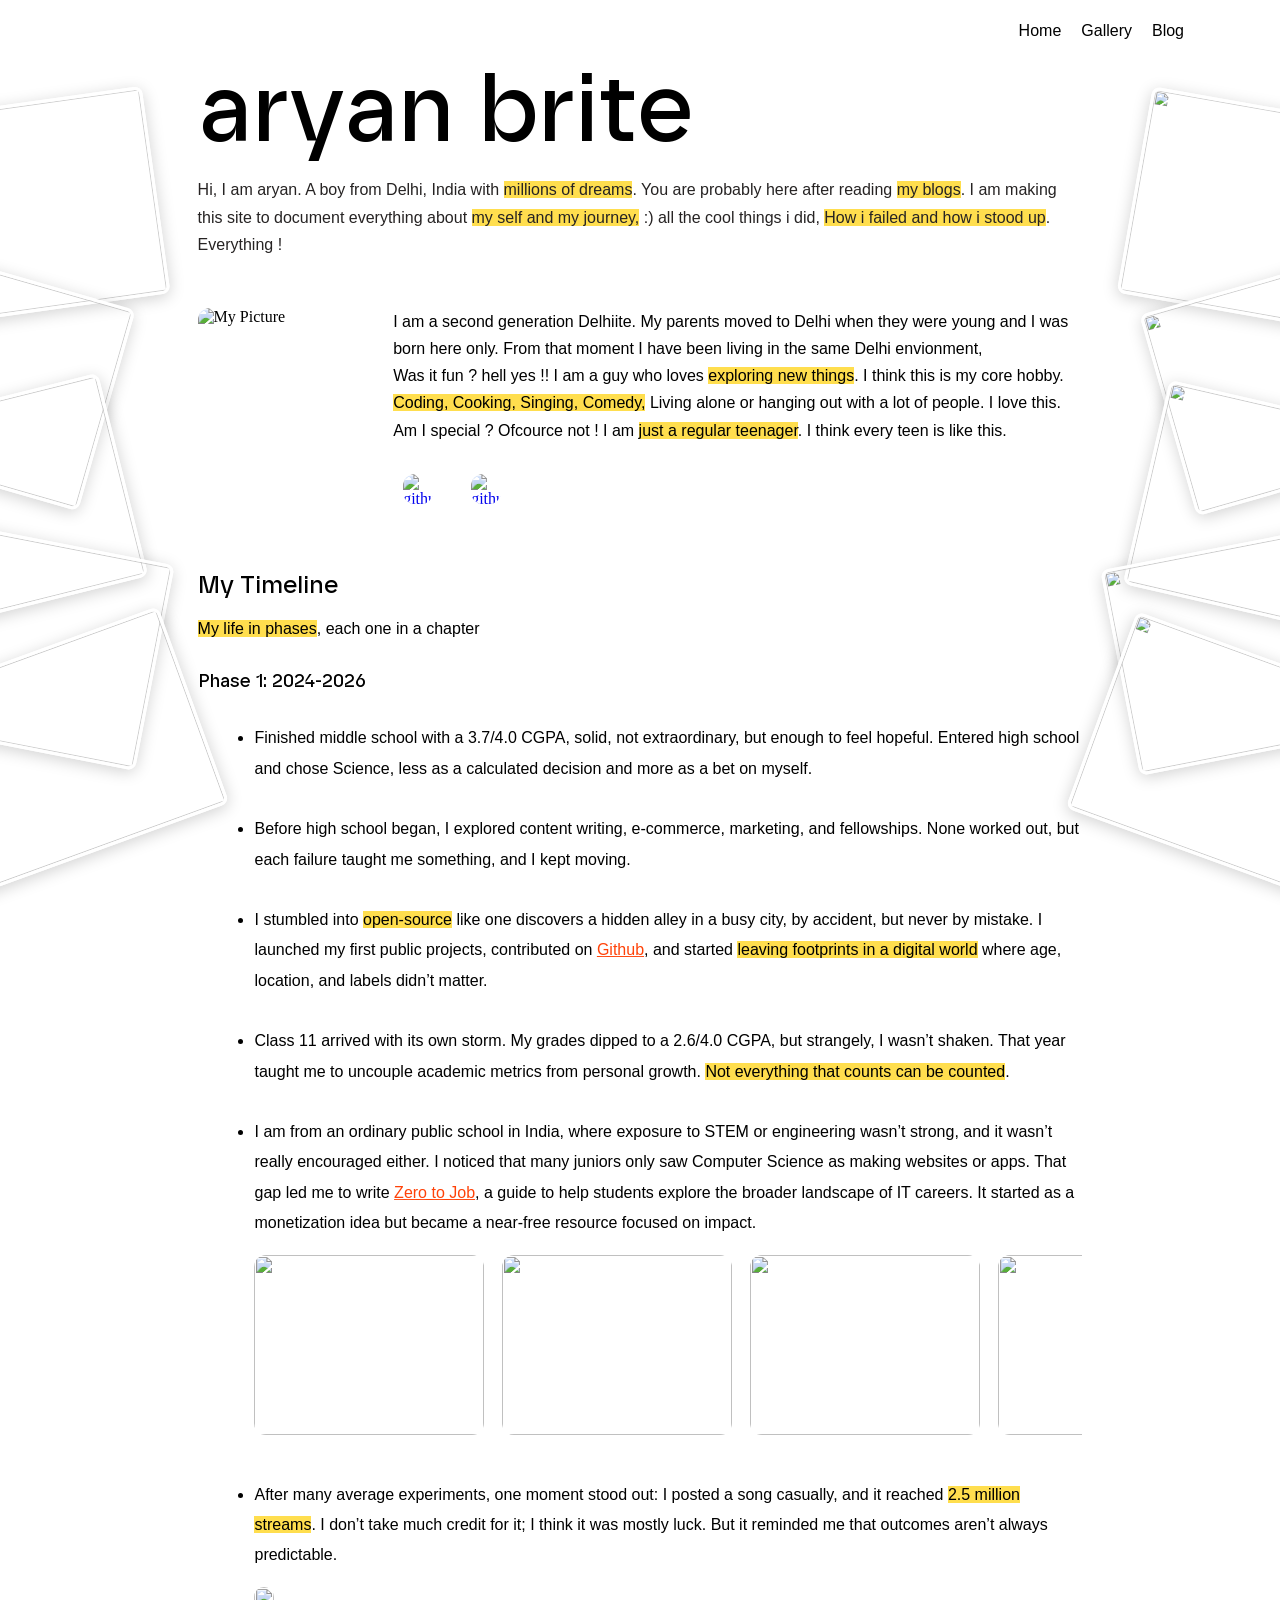
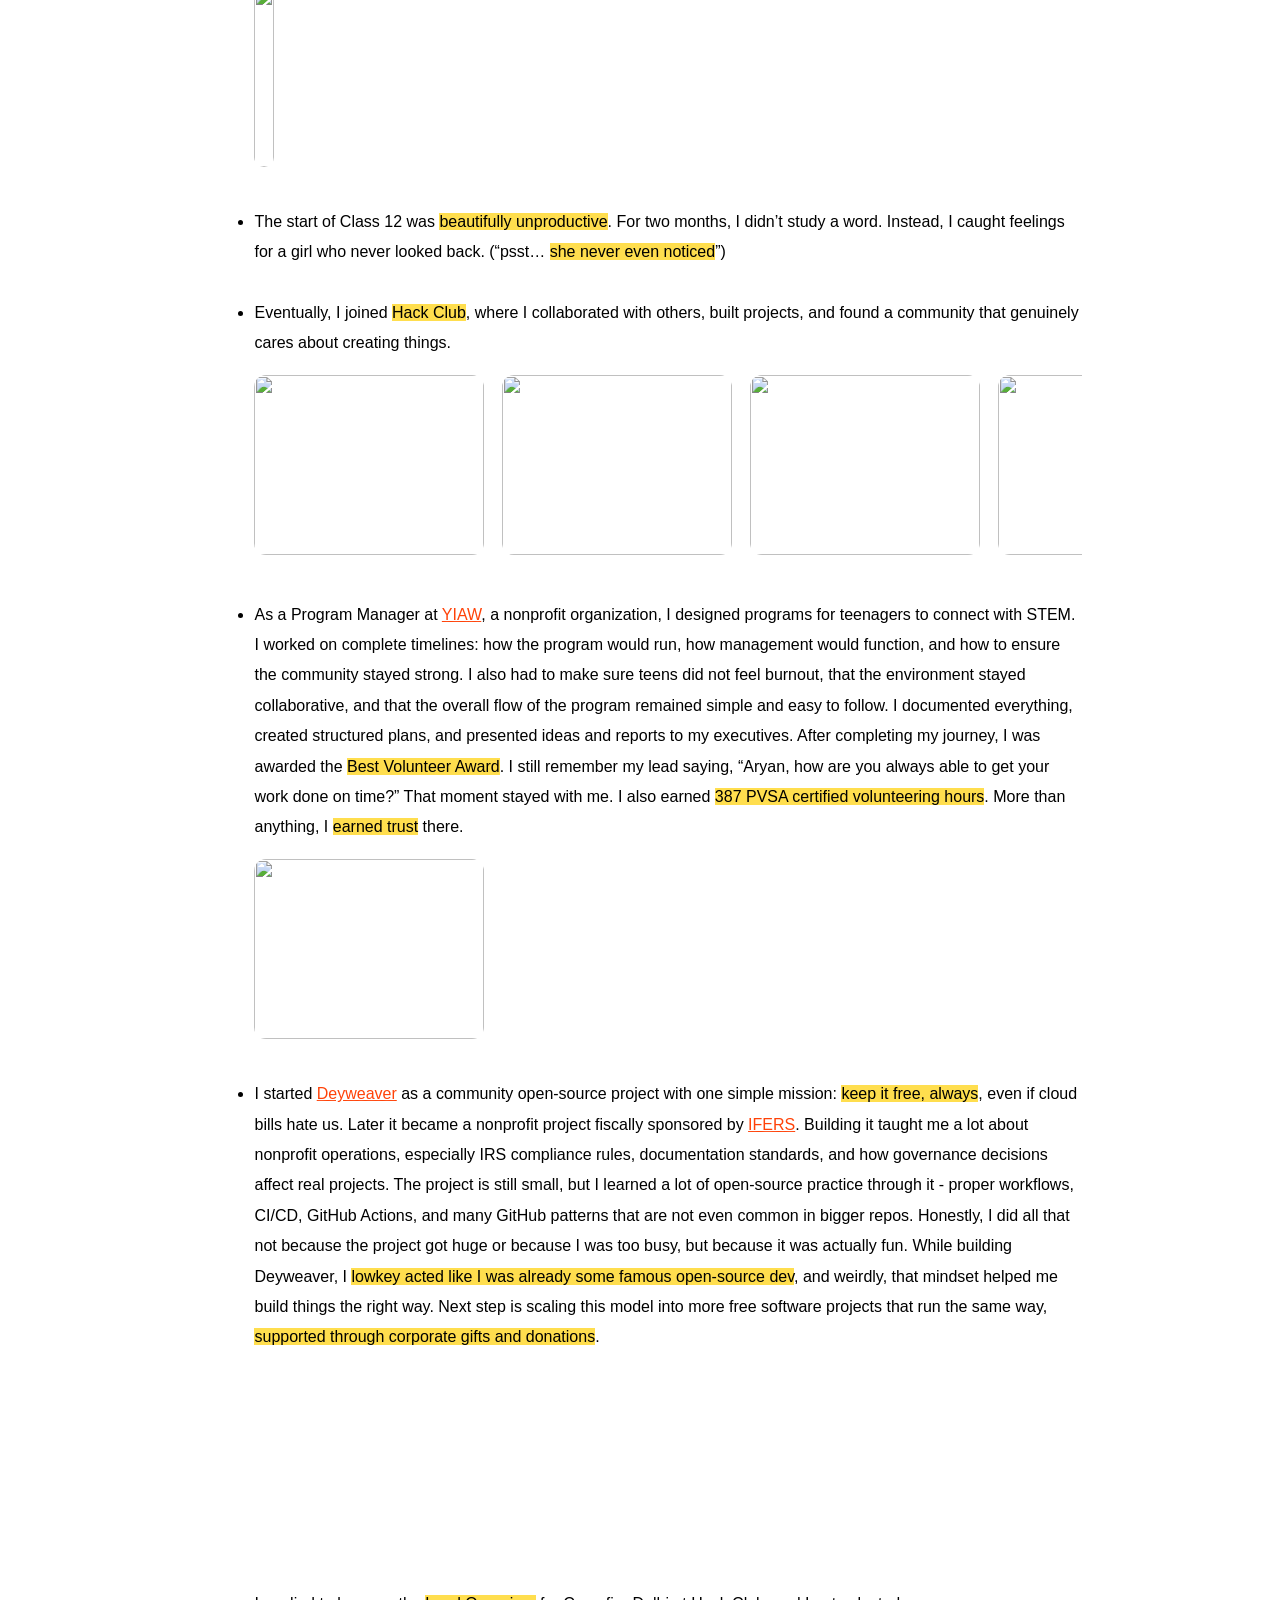
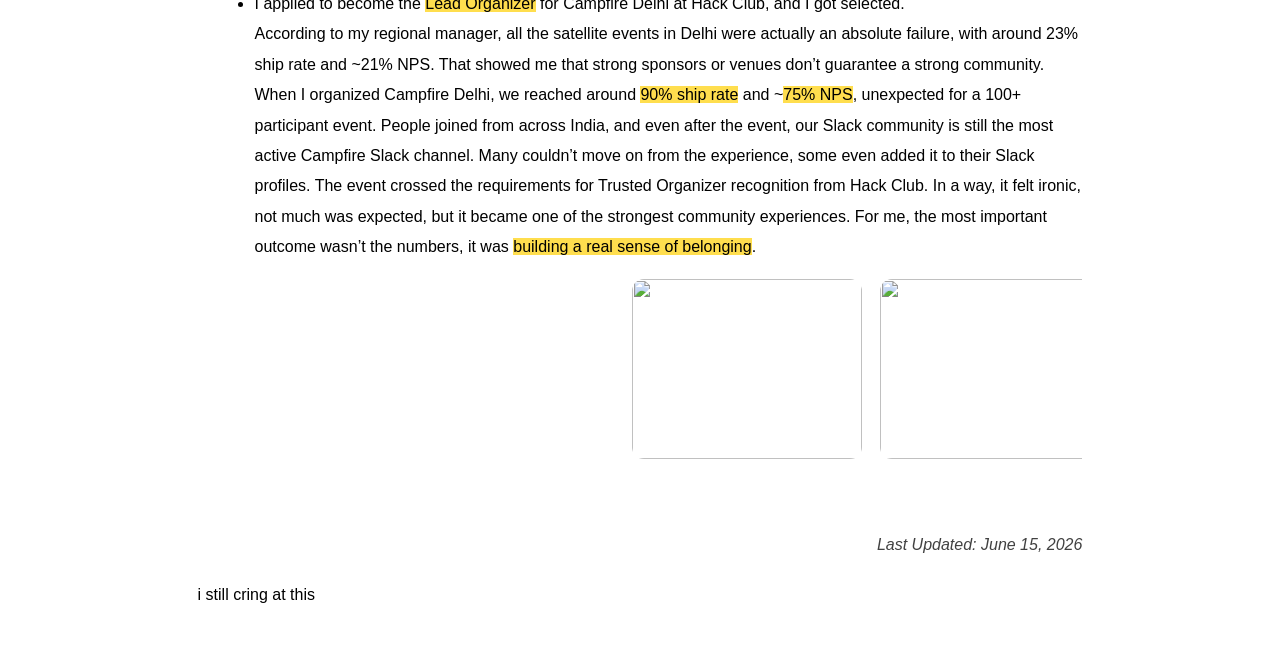
==== commit 3fc533f0: "white background on navbar" ====
--- a/index.html
+++ b/index.html
@@ -8,7 +8,7 @@
     <link rel="stylesheet" href="style.css"/>
 </head>
 <body>
-    <nav>
+    <nav class="home-nav">
         <a href="index.html">Home</a>
         <a href="gallery.html">Gallery</a>
         <a href="blog.html">Blog</a>
@@ -18,18 +18,18 @@
 
     <div class="hp-overlay" aria-hidden="true">
         <div class="hp-side hp-left">
-            <div class="hp-slot" style="left:-185px;top:65px;--r:-8deg"><div class="hp-card"><img src="https://cdn.hackclub.com/019feca4-d7da-7df7-9046-a3535cc5d753/WhatsApp%20Image%202026-08-08%20at%2011.21.22%20AM.jpeg" alt="" loading="lazy"></div></div>
-            <div class="hp-slot" style="left:-230px;top:225px;--r:16deg"><div class="hp-card"><img src="https://cdn.hackclub.com/019fec9c-fc6f-704e-a30d-16e2769b3fa7/WhatsApp%20Image%202026-08-10%20at%2010.28.44%20PM.jpeg" alt="" loading="lazy"></div></div>
-            <div class="hp-slot" style="left:-215px;top:365px;--r:-14deg"><div class="hp-card"><img src="https://user-cdn.hackclub-assets.com/019fec9f-8d9a-73d5-9baf-760385246849/WhatsApp%20Image%202026-08-10%20at%2010.27.37%20PM.jpeg" alt="" loading="lazy"></div></div>
-            <div class="hp-slot" style="left:-185px;top:495px;--r:11deg"><div class="hp-card"><img src="https://cdn.hackclub.com/019fec9e-756e-74c2-8305-27f42ffd8e5b/WhatsApp%20Image%202026-08-10%20at%2010.27.39%20PM.jpeg" alt="" loading="lazy"></div></div>
-            <div class="hp-slot" style="left:-140px;top:610px;--r:-20deg"><div class="hp-card"><img src="https://cdn.hackclub.com/019fec95-b5a8-7c6b-bbe8-275f74d46310/WhatsApp%20Image%202026-08-10%20at%2010.20.18%20PM.jpeg" alt="" loading="lazy"></div></div>
+            <div class="hp-slot" style="left:-185px;top:65px;--r:-8deg"><div class="hp-card"><img src="https://cdn.hackclub.com/01a13ba6-8a11-7502-8814-7f6e06b76217/1-hero-01.avif" alt="" loading="lazy"></div></div>
+            <div class="hp-slot" style="left:-230px;top:225px;--r:16deg"><div class="hp-card"><img src="https://cdn.hackclub.com/01a13ba6-dcfa-79bb-a19f-de7e96b2567f/2-hero-02.avif" alt="" loading="lazy"></div></div>
+            <div class="hp-slot" style="left:-215px;top:365px;--r:-14deg"><div class="hp-card"><img src="https://cdn.hackclub.com/01a13ba6-f27f-74aa-b13d-bbe4ab90c4f7/3-hero-03.avif" alt="" loading="lazy"></div></div>
+            <div class="hp-slot" style="left:-185px;top:495px;--r:11deg"><div class="hp-card"><img src="https://cdn.hackclub.com/01a13ba7-07ed-7a18-9e78-04e73f028686/4-hero-04.avif" alt="" loading="lazy"></div></div>
+            <div class="hp-slot" style="left:-140px;top:610px;--r:-20deg"><div class="hp-card"><img src="https://cdn.hackclub.com/01a13ba7-1d29-76ab-8dd6-9be8e97ce7c4/5-hero-05.avif" alt="" loading="lazy"></div></div>
         </div>
         <div class="hp-side hp-right">
-            <div class="hp-slot" style="right:-195px;top:70px;--r:10deg"><div class="hp-card"><img src="https://cdn.hackclub.com/019fec95-ab1e-77f9-9c1b-2ea30eed7668/WhatsApp%20Image%202026-08-10%20at%2010.20.18%20PM%20(1).jpeg" alt="" loading="lazy"></div></div>
-            <div class="hp-slot" style="right:-225px;top:230px;--r:-16deg"><div class="hp-card"><img src="https://cdn.hackclub.com/019ebac0-8b78-7df4-80ef-2b430d1b64ed/WhatsApp%20Image%202026-06-12%20at%2012.50.43%20PM.jpg" alt="" loading="lazy"></div></div>
-            <div class="hp-slot" style="right:-205px;top:370px;--r:13deg"><div class="hp-card"><img src="https://cdn.hackclub.com/019ebac4-6a77-750d-a2b5-dbdb7b332372/WhatsApp%20Image%202026-06-12%20at%2012.50.44%20PM.jpeg" alt="" loading="lazy"></div></div>
-            <div class="hp-slot" style="right:-180px;top:500px;--r:-11deg"><div class="hp-card"><img src="https://cdn.hackclub.com/019ebacd-6f8f-78ad-b2cc-1d0cccf81f36/WhatsApp%20Image%202026-06-12%20at%2012.50.42%20PM.jpeg" alt="" loading="lazy"></div></div>
-            <div class="hp-slot" style="right:-155px;top:615px;--r:20deg"><div class="hp-card"><img src="https://user-cdn.hackclub-assets.com/019fec9f-7db0-7143-8a15-daed98e3f288/WhatsApp%20Image%202026-08-10%20at%2010.27.38%20PM.jpeg" alt="" loading="lazy"></div></div>
+            <div class="hp-slot" style="right:-195px;top:70px;--r:10deg"><div class="hp-card"><img src="https://cdn.hackclub.com/01a13ba7-3249-7dfb-bfd8-7efdeb586be4/6-hero-06.avif" alt="" loading="lazy"></div></div>
+            <div class="hp-slot" style="right:-225px;top:230px;--r:-16deg"><div class="hp-card"><img src="https://cdn.hackclub.com/01a13ba7-4759-70a0-9f7f-3364675ca022/7-hero-07.avif" alt="" loading="lazy"></div></div>
+            <div class="hp-slot" style="right:-205px;top:370px;--r:13deg"><div class="hp-card"><img src="https://cdn.hackclub.com/01a13ba7-5da9-70ab-a8fb-b876a9a90832/8-hero-08.avif" alt="" loading="lazy"></div></div>
+            <div class="hp-slot" style="right:-180px;top:500px;--r:-11deg"><div class="hp-card"><img src="https://cdn.hackclub.com/01a13ba7-742b-773f-b810-533611ba5544/9-hero-09.avif" alt="" loading="lazy"></div></div>
+            <div class="hp-slot" style="right:-155px;top:615px;--r:20deg"><div class="hp-card"><img src="https://cdn.hackclub.com/01a13ba7-8aa7-7f56-ab65-dec641096549/10-hero-10.avif" alt="" loading="lazy"></div></div>
         </div>
     </div>
 
@@ -41,7 +41,7 @@
             </div>
             <section>
                 <div class="get">
-                    <img src="https://cdn.hackclub.com/019ea157-1c1f-7e41-a76f-7d15a3e1d18b/5640dd81-fa96-4976-ad12-6d0f80057b15.jpg" alt="My Picture">
+                    <img src="https://cdn.hackclub.com/01a13c0f-9e81-7ac9-9ddf-3212626249d2/Untitled%20Design%20(95).avif" alt="My Picture">
                     <div>
                         <div class="gapbtwtxtandbut">
                             <div class="text">
--- a/style.css
+++ b/style.css
@@ -45,8 +45,8 @@
         img {
             width: 50%
 
-        }
-        section {
+           }
+           section {
             margin-bottom: 40px;
         }
         .intro{
@@ -349,6 +349,24 @@
     background-color: transparent;
     width: 100%;
     z-index: 10;
+}
+
+.home-nav {
+    background-color: transparent;
+    z-index: 10000;
+    right: 0.5%;
+    margin-right: 7%;
+}
+
+.home-nav::before {
+    content: "";
+    position: fixed;
+    top: 0;
+    left: 0;
+    width: 100vw;
+    height: 48px;
+    background-color: white;
+    z-index: -1;
 }
 
 .hp-overlay {
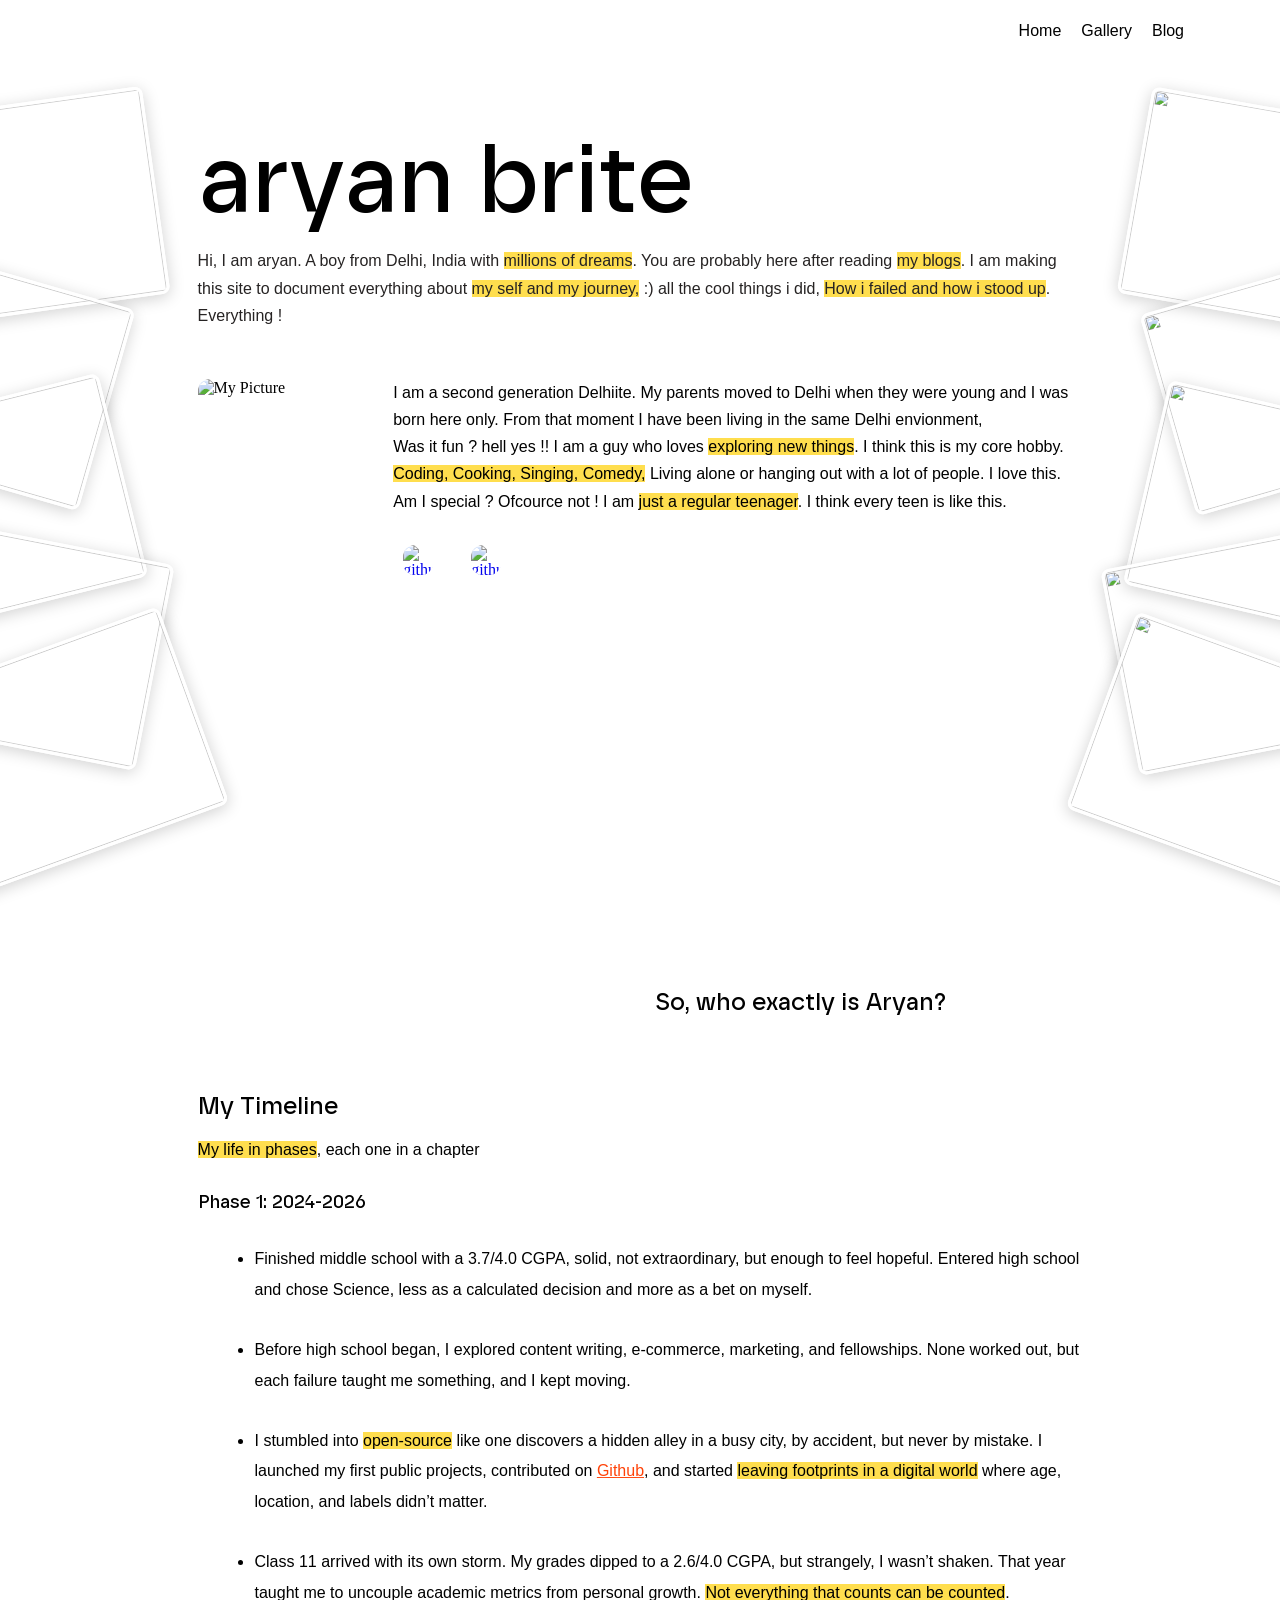
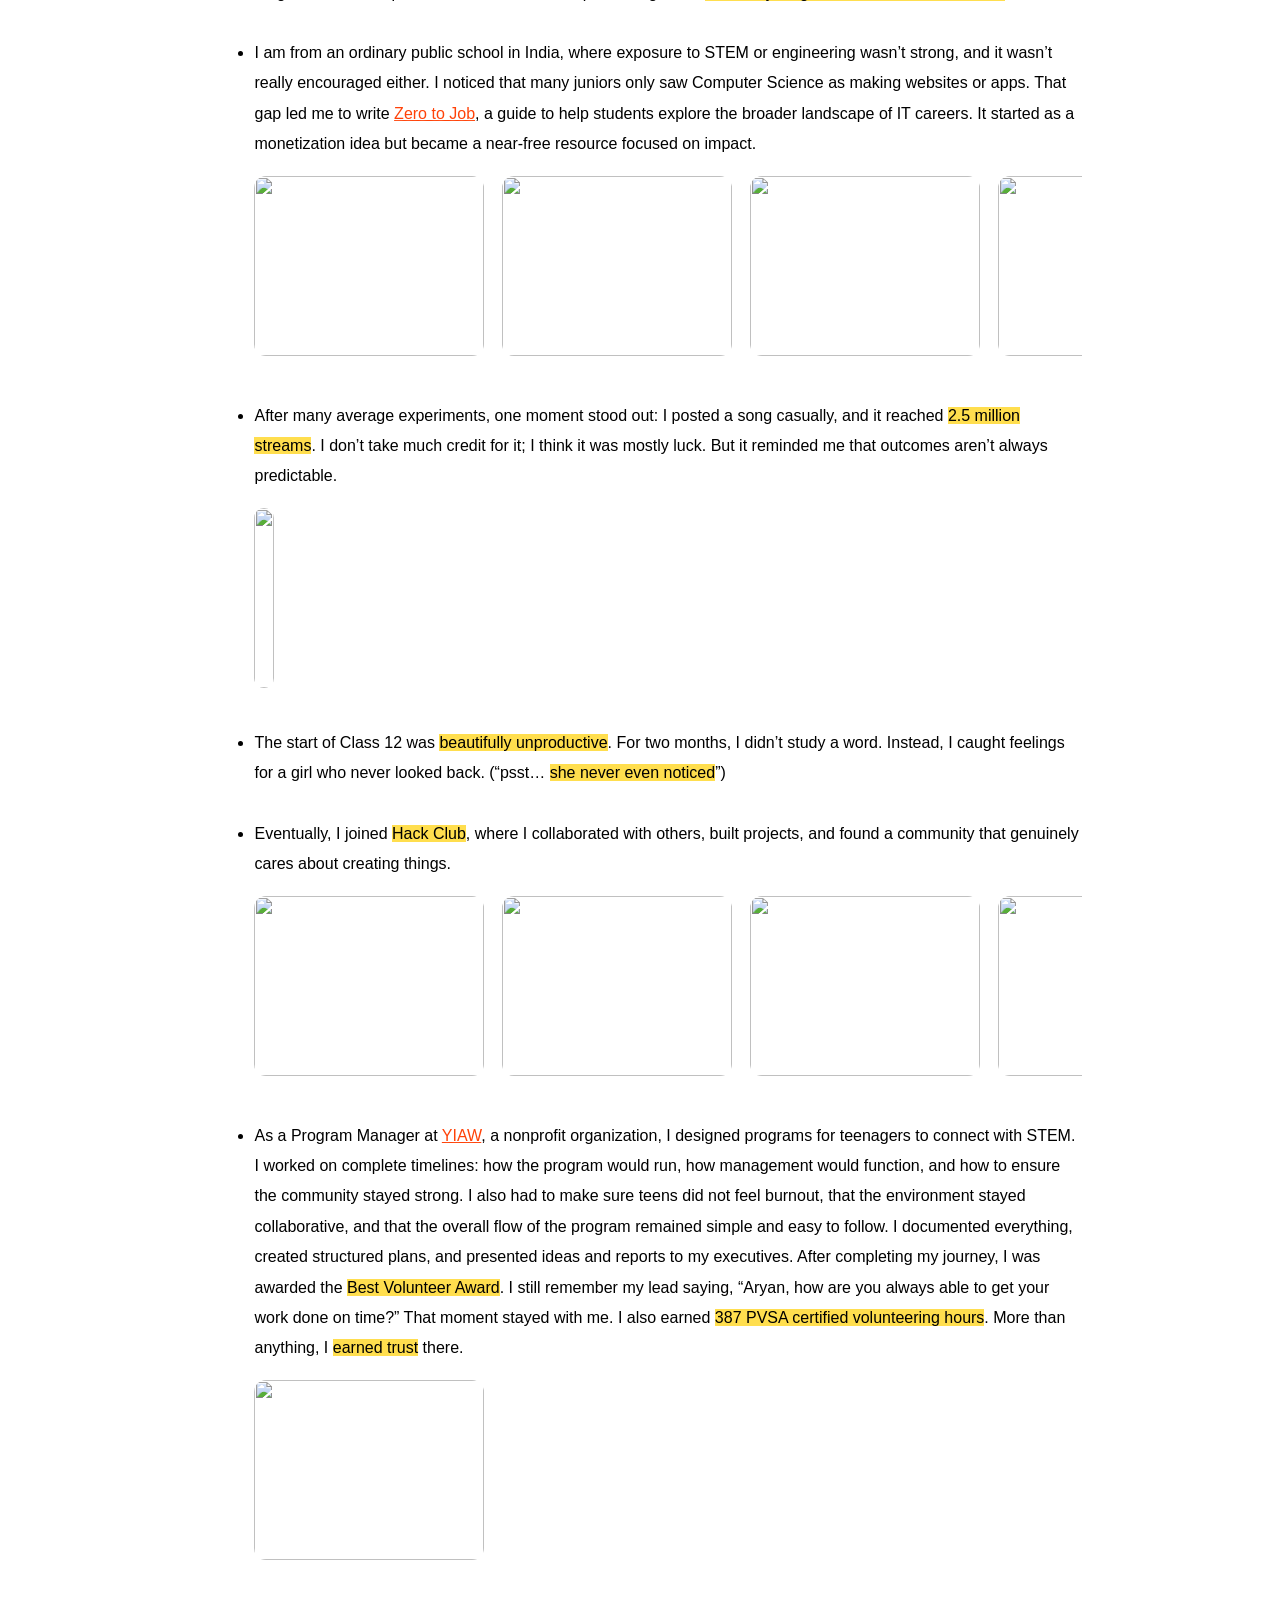
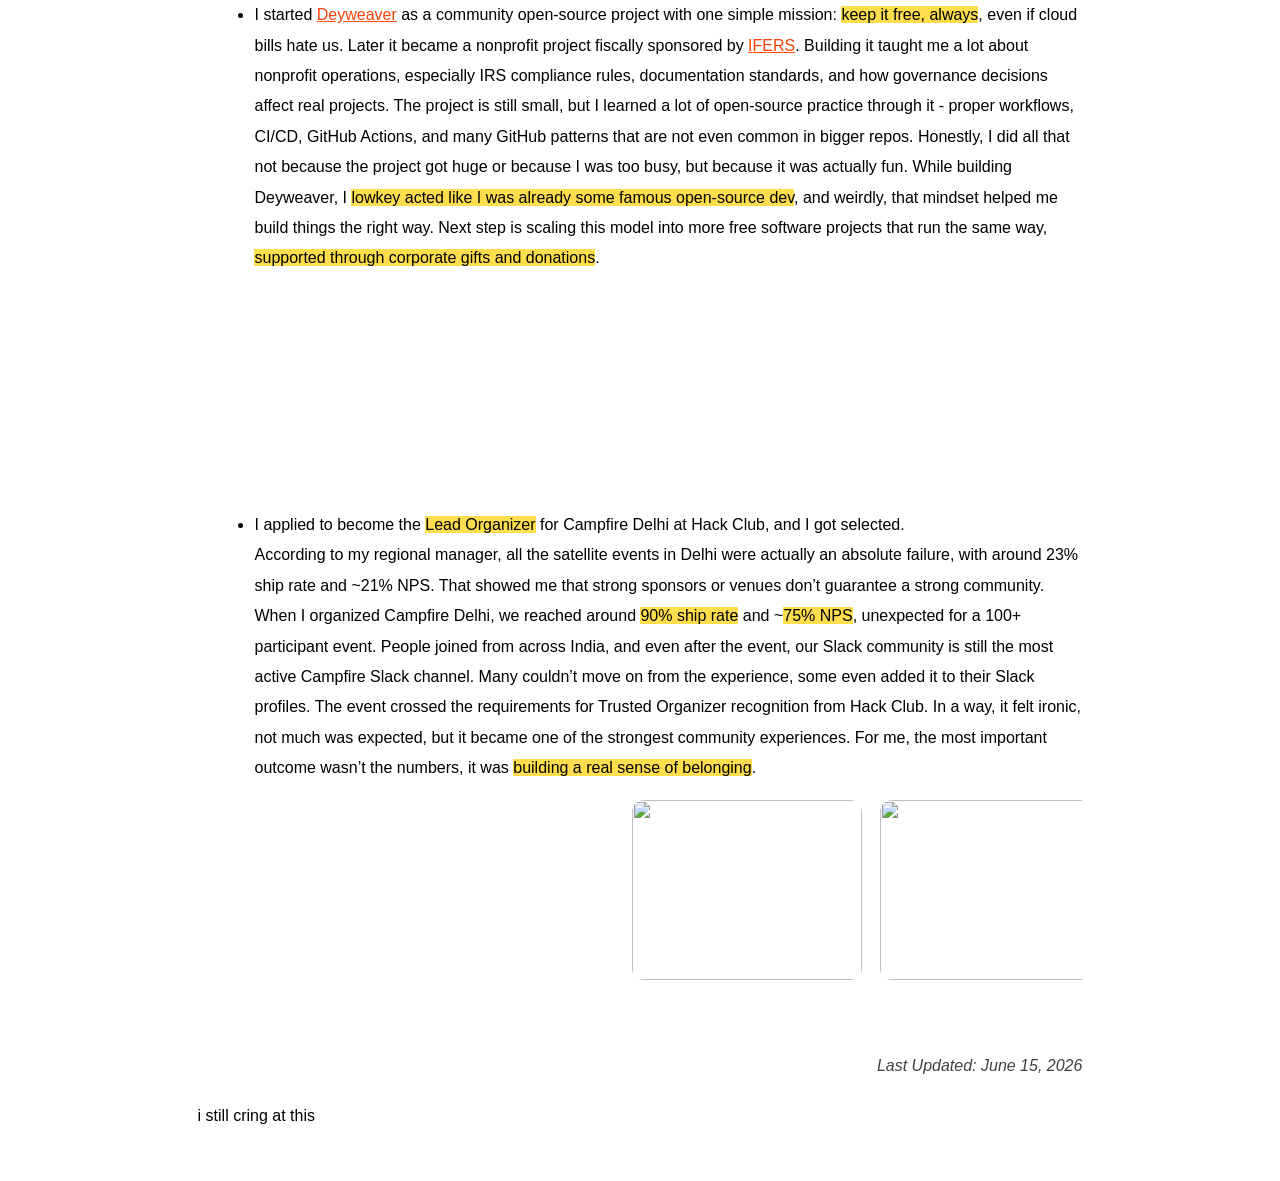
==== commit 8a0e8b38: "ship" ====
--- a/index.html
+++ b/index.html
@@ -34,32 +34,42 @@
     </div>
 
     <div class="main">
-        <header>
-            <div class="intro">
-                <h1>aryan brite</h1>
-                <p style="color: #262323;">Hi, I am aryan. A boy from Delhi, India with <span class="highlight">millions of dreams</span>. You are probably here after reading <span class="highlight">my blogs</span>. I am making this site to document everything about <span class="highlight">my self and my journey,</span> :) all the cool things i did, <span class="highlight">How i failed and how i stood up</span>. Everything !</p>
-            </div>
-            <section>
-                <div class="get">
-                    <img src="https://cdn.hackclub.com/01a13c0f-9e81-7ac9-9ddf-3212626249d2/Untitled%20Design%20(95).avif" alt="My Picture">
-                    <div>
-                        <div class="gapbtwtxtandbut">
-                            <div class="text">
-                                <p style="line-height: 1.7;">I am a second generation Delhiite. My parents moved to Delhi when they were young and I was born here only. From that moment I have been living in the same Delhi envionment,</p>
-                                <p style="line-height: 1.7;">Was it fun ? hell yes !! I am a guy who loves <span class="highlight">exploring new things</span>. I think this is my core hobby. <span class="highlight">Coding, Cooking, Singing, Comedy,</span> Living alone or hanging out with a lot of people. I love this. Am I special ? Ofcource not ! I am <span class="highlight">just a regular teenager</span>. I think every teen is like this.</p>
-                            </div>
-                            <div class="think" >
-                                <a href="https://github.com/aryanbrite/" class="gith">
-                                    <img src="https://cdn-icons-png.flaticon.com/512/25/25231.png" width="16" alt="github"><span></span>
-                                </a>
-                                <a href="https://www.linkedin.com/in/aryanbrite/" class="gith">
-                                    <img src="https://img.magnific.com/premium-vector/square-linkedin-logo-isolated-white-background_469489-892.jpg?semt=ais_hybrid&w=740&q=80" width="16" alt="github"><span></span>
-                                </a>
+        <div class="thing">
+            <header>
+                <div class="intro">
+                    <h1>aryan brite</h1>
+                    <p style="color: #262323;">Hi, I am aryan. A boy from Delhi, India with <span class="highlight">millions of dreams</span>. You are probably here after reading <span class="highlight">my blogs</span>. I am making this site to document everything about <span class="highlight">my self and my journey,</span> :) all the cool things i did, <span class="highlight">How i failed and how i stood up</span>. Everything !</p>
+                </div>
+                <section>
+                    <div class="get">
+                        <img src="https://cdn.hackclub.com/01a13c0f-9e81-7ac9-9ddf-3212626249d2/Untitled%20Design%20(95).avif" alt="My Picture">
+                        <div>
+                            <div class="gapbtwtxtandbut">
+                                <div class="text">
+                                    <p style="line-height: 1.7;">I am a second generation Delhiite. My parents moved to Delhi when they were young and I was born here only. From that moment I have been living in the same Delhi envionment,</p>
+                                    <p style="line-height: 1.7;">Was it fun ? hell yes !! I am a guy who loves <span class="highlight">exploring new things</span>. I think this is my core hobby. <span class="highlight">Coding, Cooking, Singing, Comedy,</span> Living alone or hanging out with a lot of people. I love this. Am I special ? Ofcource not ! I am <span class="highlight">just a regular teenager</span>. I think every teen is like this.</p>
+                                </div>
+                                <div class="think" >
+                                    <a href="https://github.com/aryanbrite/" class="gith">
+                                        <img src="https://cdn-icons-png.flaticon.com/512/25/25231.png" width="16" alt="github"><span></span>
+                                    </a>
+                                    <a href="https://www.linkedin.com/in/aryanbrite/" class="gith">
+                                        <img src="https://img.magnific.com/premium-vector/square-linkedin-logo-isolated-white-background_469489-892.jpg?semt=ais_hybrid&w=740&q=80" width="16" alt="github"><span></span>
+                                    </a>
+                                </div>
                             </div>
                         </div>
                     </div>
-                </div>
-        </header>
+            </header>
+        </div>
+
+        <section class="meme" >
+            <div class="im1" >
+                <img class="imo" src="https://cdn.hackclub.com/01a13c3d-8127-7b73-85d1-1a2d74c160b3/download%20(1).gif" alt="">
+                <h2>So, who exactly is Aryan?</h2>
+            
+            </div>
+        </section>
 
         </section>
         <section class="timeline">
--- a/style.css
+++ b/style.css
@@ -477,4 +477,23 @@
     .hp-card {
         animation: none;
     }
-}+}
+
+.thing {
+    height: 100vh;
+    padding-top: 7vh;
+}
+
+.imo {
+    width: 20vw;
+}
+
+
+
+.im1 {
+    display: flex;
+    align-items: center;
+    justify-content: center;
+    gap: 5vw;
+}
+
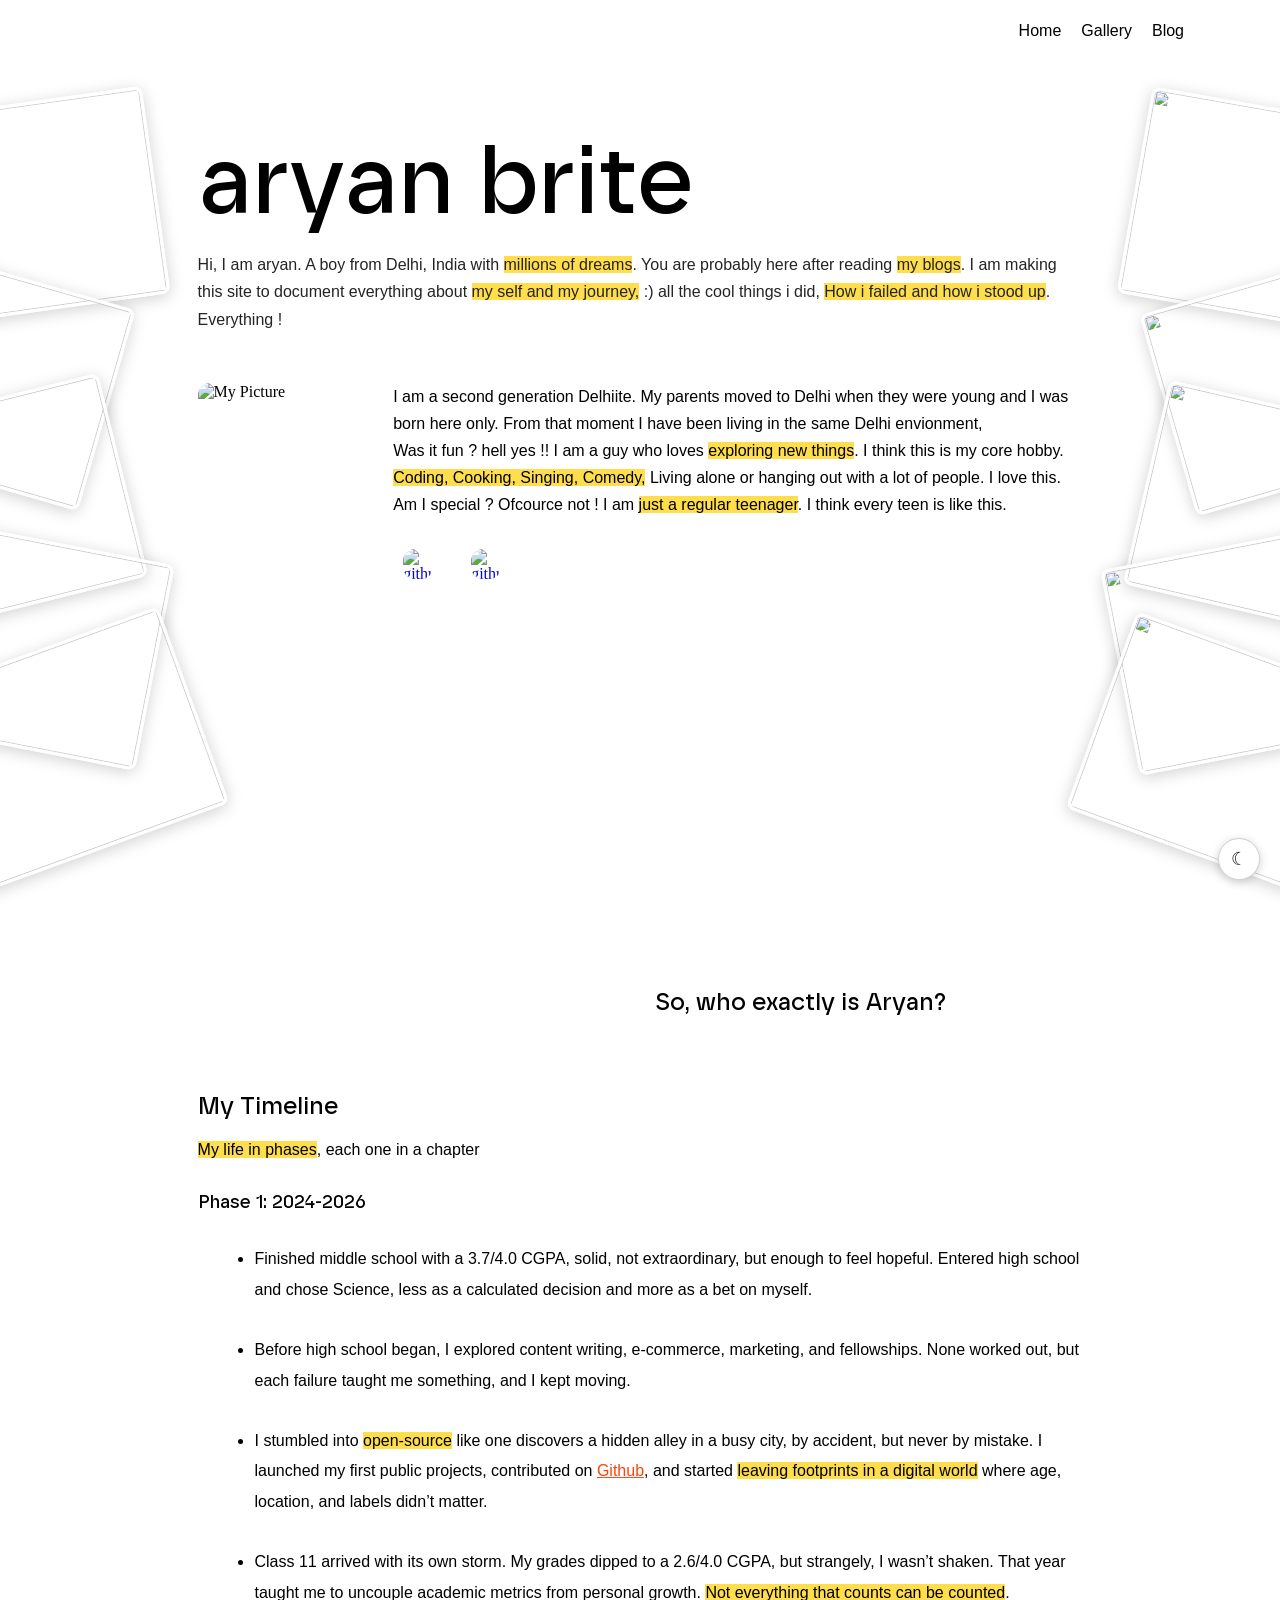
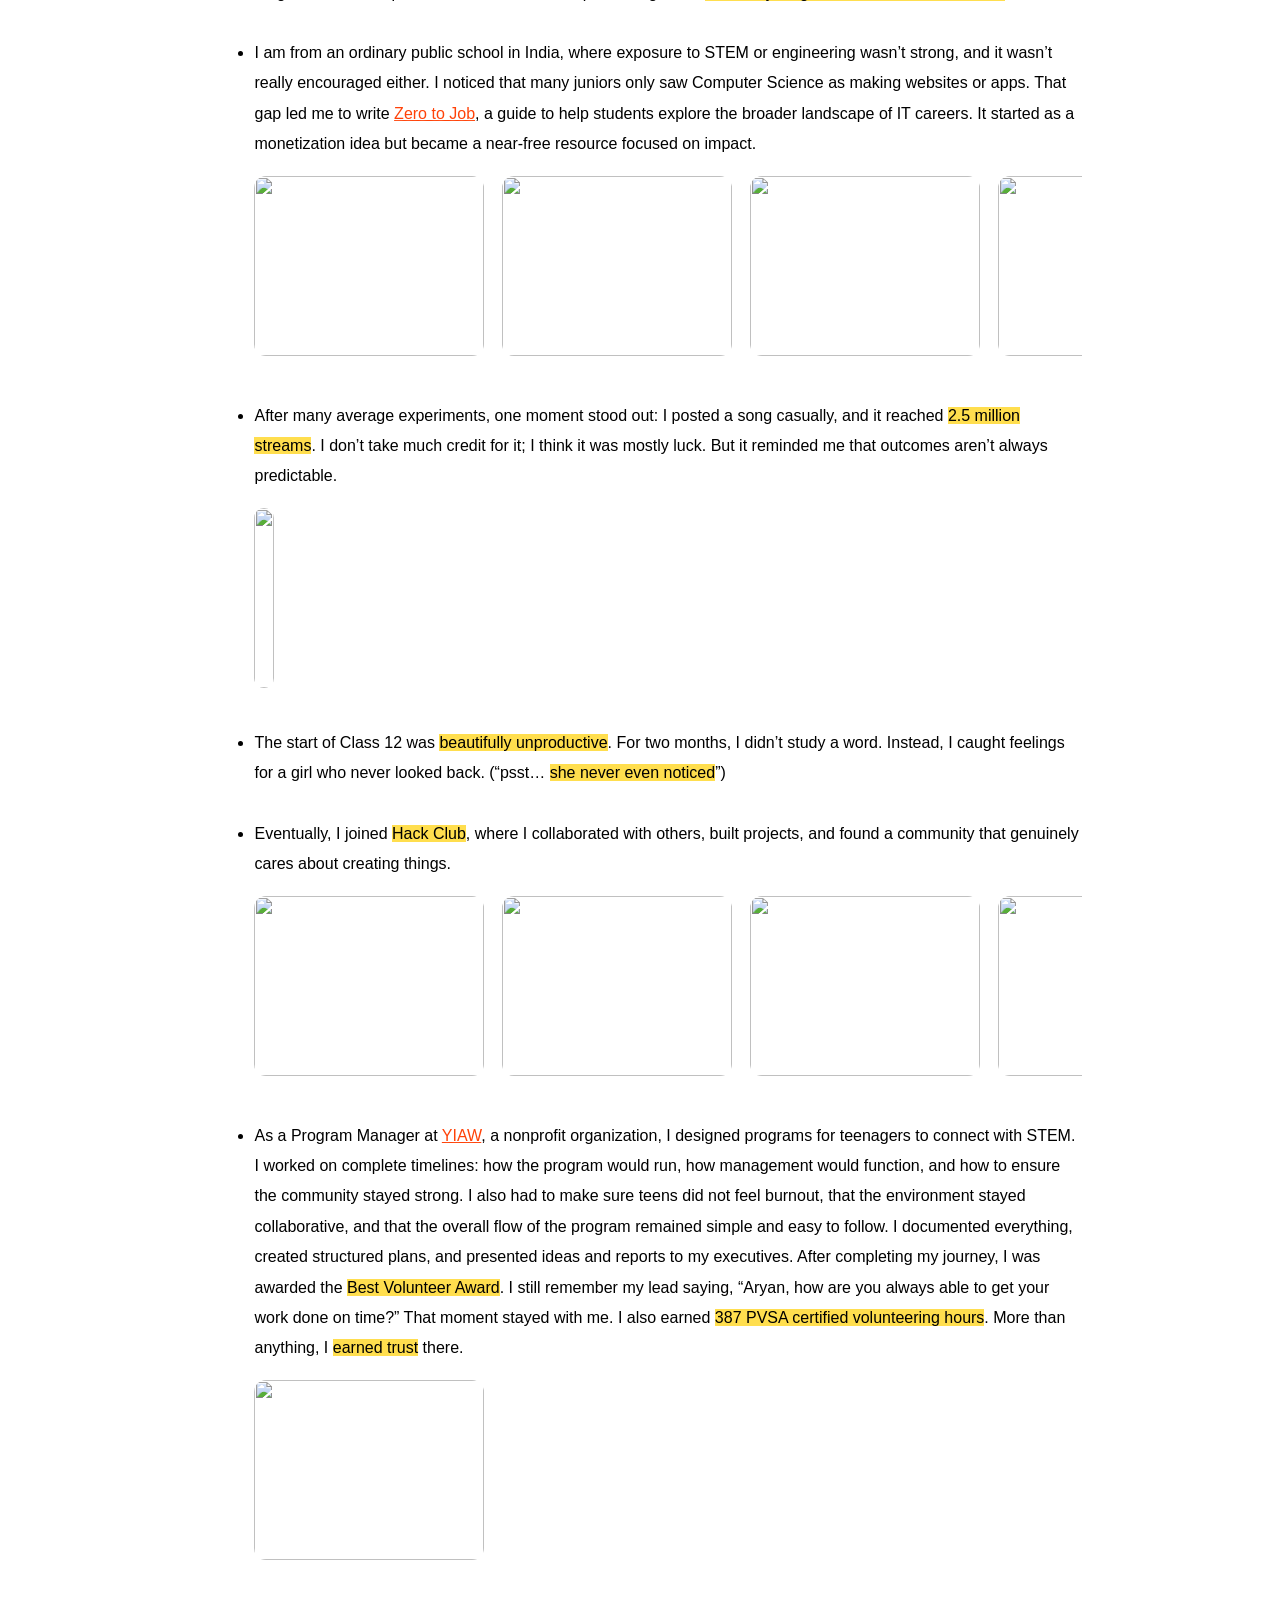
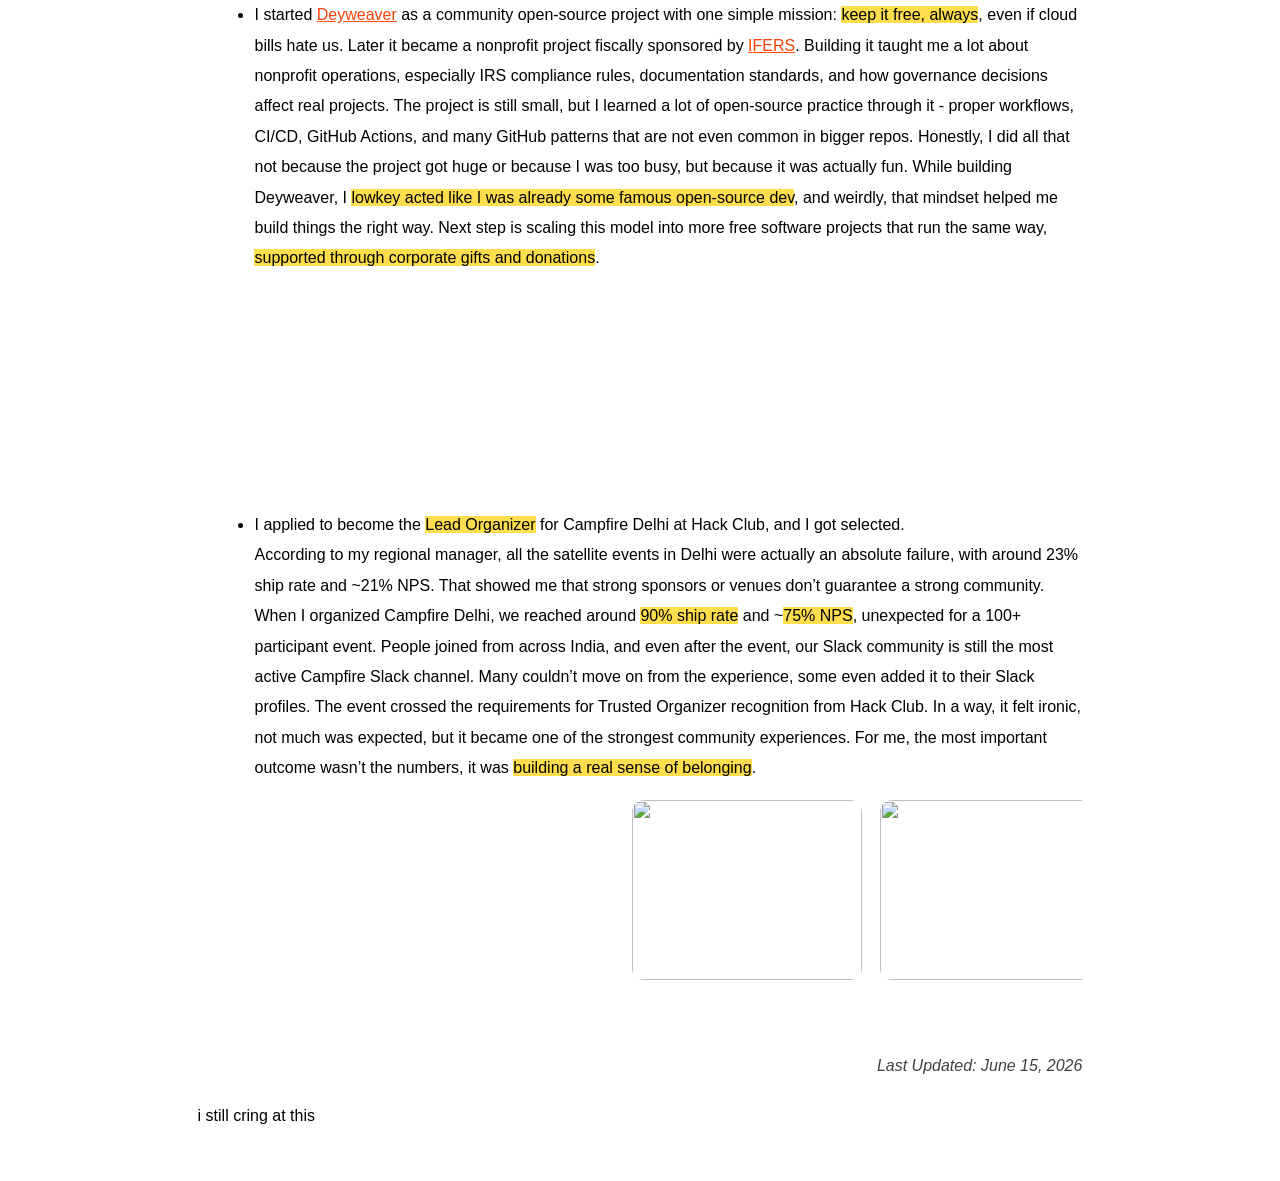
==== commit 76d9927e: "add dark mode support with theme toggle and responsive styles" ====
--- a/index.html
+++ b/index.html
@@ -6,6 +6,9 @@
     <title>Aryan Brite</title>
     <link rel="icon" type="image/png" href="https://user-cdn.hackclub-assets.com/019f1806-e64b-7585-ac41-b9b9515e39d2/Untitled%20design%20(51).png">
     <link rel="stylesheet" href="style.css"/>
+    <link rel="stylesheet" href="dark.css"/>
+    <script src="theme.js"></script>
+    <link rel="stylesheet" href="responsive.css"/>
 </head>
 <body>
     <nav class="home-nav">
--- a/dark.css
+++ b/dark.css
@@ -0,0 +1,210 @@
+:root[data-theme="dark"] {
+    color-scheme: dark;
+
+    --bg:        #0f1115;
+    --bg-raised: #171a21;
+    --grid:      #1c2029;      
+    --text:      #e4e4e7;
+    --text-dim:  #8b8f98;
+    --border:    #2a2e37;
+    --accent:    #ff8a5c;            
+    --hl-bg:     rgba(255, 213, 25, .18);
+    --hl-text:   #ffd95e;
+
+    background-color: var(--bg);
+}
+
+:root[data-theme="dark"] body {
+    background-color: var(--bg);
+    color: var(--text);
+}
+
+:root[data-theme="dark"] body:not(:has(.home-nav)) {
+    background-image:
+        linear-gradient(var(--grid) 1px, transparent 1px),
+        linear-gradient(90deg, var(--grid) 1px, transparent 1px);
+}
+
+@media (max-width: 768px) {
+    :root[data-theme="dark"] body:not(:has(.home-nav)) {
+        background-image: none;
+    }
+}
+
+:root[data-theme="dark"] h1,
+:root[data-theme="dark"] h2,
+:root[data-theme="dark"] h3,
+:root[data-theme="dark"] h4,
+:root[data-theme="dark"] p,
+:root[data-theme="dark"] li,
+:root[data-theme="dark"] q,
+:root[data-theme="dark"] .headi,
+:root[data-theme="dark"] .text p {
+    color: var(--text);
+}
+
+:root[data-theme="dark"] p,
+:root[data-theme="dark"] #yu {
+    text-shadow: none;
+}
+
+:root[data-theme="dark"] .intro p[style] {
+    color: var(--text) !important;
+}
+
+:root[data-theme="dark"] #updated,
+:root[data-theme="dark"] .note {
+    color: var(--text-dim);
+}
+
+:root[data-theme="dark"] .highlight {
+    background-color: var(--hl-bg);
+    color: var(--hl-text);
+    text-shadow: none;
+}
+
+/* ---------- nav ---------- */
+
+:root[data-theme="dark"] nav a {
+    color: var(--text);
+}
+
+:root[data-theme="dark"] nav a:hover {
+    border-bottom-color: var(--text);
+}
+
+/* index.html paints a solid white bar behind the fixed nav */
+:root[data-theme="dark"] .home-nav::before {
+    background-color: var(--bg);
+}
+
+/* ---------- links ---------- */
+
+:root[data-theme="dark"] .link {
+    color: var(--accent);
+}
+
+/* ---------- boxes & borders ---------- */
+
+:root[data-theme="dark"] section .proj div,
+:root[data-theme="dark"] section .p1,
+:root[data-theme="dark"] .email,
+:root[data-theme="dark"] .conday,
+:root[data-theme="dark"] q {
+    border-color: var(--border);
+}
+
+:root[data-theme="dark"] section .proj div,
+:root[data-theme="dark"] section .p1 {
+    background-color: var(--bg-raised);
+}
+
+/* blog.html's .email box uses a light paper texture */
+:root[data-theme="dark"] .email {
+    background-image: none;
+    background-color: var(--bg-raised);
+}
+
+/* ---------- form controls (blog.html subscribe box) ---------- */
+
+:root[data-theme="dark"] button {
+    background-color: var(--bg-raised);
+    color: var(--text);
+    border: 1px solid var(--border);
+}
+
+:root[data-theme="dark"] button:hover {
+    background-color: #20242c;
+}
+
+:root[data-theme="dark"] #ema {
+    background-color: #0b0d11;
+    color: var(--text);
+    border: 1px solid var(--border);
+}
+
+:root[data-theme="dark"] #ema::placeholder {
+    color: var(--text-dim);
+}
+
+/* ---------- index.html polaroid cards ---------- */
+
+:root[data-theme="dark"] .hp-card {
+    border-color: #23262e;
+    box-shadow: 0 4px 20px rgba(0, 0, 0, .55);
+}
+
+:root[data-theme="dark"] .hp-card:hover {
+    box-shadow: 0 16px 40px rgba(0, 0, 0, .7);
+}
+
+/* ---------- icons ---------- */
+
+/* the GitHub mark is solid black — invert it so it doesn't disappear.
+   The LinkedIn image is a colour logo on white, so it's left alone. */
+:root[data-theme="dark"] .gith img[src*="flaticon"] {
+    filter: invert(1);
+}
+
+/* ---------- unused-but-styled helpers in style.css ---------- */
+
+:root[data-theme="dark"] .jj,
+:root[data-theme="dark"] .n a {
+    background-image: none;
+    background-color: var(--bg-raised);
+    color: var(--text);
+    -webkit-text-fill-color: var(--text);
+}
+
+/* ---------- optional: take the glare off photos/video ----------
+:root[data-theme="dark"] .gro img,
+:root[data-theme="dark"] .goo img,
+:root[data-theme="dark"] .imges img,
+:root[data-theme="dark"] .vid {
+    filter: brightness(.88);
+}
+*/
+
+/* ============================================================
+   the toggle button itself (visible in both themes)
+   ============================================================ */
+
+.theme-toggle {
+    position: fixed;
+    right: 20px;
+    bottom: 20px;
+    z-index: 10001;
+    width: 42px;
+    height: 42px;
+    padding: 0;
+    font-size: 18px;
+    line-height: 1;
+    font-family: Arial, Helvetica, sans-serif;
+    border: 1px solid rgba(0, 0, 0, .18);
+    border-radius: 50%;
+    background-color: #fff;
+    background-image: none;
+    color: #111;
+    cursor: pointer;
+    box-shadow: 0 2px 10px rgba(0, 0, 0, .18);
+    transition: transform .2s, box-shadow .2s;
+}
+
+.theme-toggle:hover {
+    transform: scale(1.08) translateY(-3px);
+}
+
+.theme-toggle:active {
+    transform: scale(.94);
+}
+
+:root[data-theme="dark"] .theme-toggle {
+    background-color: #1b1f27;
+    border-color: #2f343d;
+    color: #ffd95e;
+    box-shadow: 0 2px 12px rgba(0, 0, 0, .6);
+}
+
+@media (prefers-reduced-motion: reduce) {
+    .theme-toggle { transition: none; }
+}
--- a/responsive.css
+++ b/responsive.css
@@ -0,0 +1,215 @@
+:root .gro,
+:root .goo,
+:root .imggrp,
+:root .wr {
+    overflow-x: auto;
+    overflow-y: hidden;
+    -webkit-overflow-scrolling: touch;
+    overscroll-behavior-x: contain;
+    scrollbar-width: thin;
+}
+
+:root .gro > *,
+:root .goo > *,
+:root .imggrp > * {
+    flex: 0 0 auto;
+}
+
+:root img,
+:root video,
+:root iframe {
+    max-width: 100%;
+}
+
+:root .gro img,  :root .gro video,
+:root .goo img,  :root .goo video,
+:root .imggrp img,
+:root .wr img,   :root .wr video {
+    max-width: none;
+}
+
+:root body {
+    -webkit-text-size-adjust: 100%;
+}
+
+:root .intro h1 {
+    font-size: clamp(2.5rem, 12vw, 6rem);
+    line-height: 1.04;
+    overflow-wrap: break-word;
+}
+
+@media (max-width: 1023px) {
+    :root .main {
+        margin-left: 7%;
+        margin-right: 7%;
+    }
+
+    :root .content {
+        margin-left: 0;
+        margin-right: 0;
+    }
+
+    :root .thing {
+        height: auto;
+        padding-top: 76px;
+        padding-bottom: 24px;
+    }
+
+    :root .get {
+        gap: 24px;
+    }
+
+    :root .im1 {
+        flex-direction: column;
+        gap: 18px;
+        text-align: center;
+    }
+
+    :root .imo {
+        width: 52vw;
+        max-width: 230px;
+    }
+
+    :root .headi {
+        grid-template-columns: 1fr;
+        gap: 10px;
+    }
+
+    :root section .proj div,
+    :root section .p1 {
+        padding-left: 22px;
+        padding-right: 22px;
+    }
+}
+
+
+@media (max-width: 600px) {
+
+    :root .main {
+        margin-left: 18px;
+        margin-right: 18px;
+    }
+
+    :root h1 {
+        font-size: clamp(1.75rem, 8.5vw, 3rem);
+        line-height: 1.08;
+        overflow-wrap: break-word;
+    }
+
+    :root h2 {
+        font-size: 1.5rem;
+    }
+    :root .timeline img {
+        width: 190px;
+        height: 145px;
+    }
+
+    :root .vid {
+        height: 145px;
+    }
+
+    :root .imggrp img {
+        height: 150px;
+    }
+
+    :root #img1 {
+        height: 230px;
+        width: auto;
+        max-width: none;
+    }
+
+    :root ul {
+        padding-inline-start: 18px;
+    }
+
+    :root li {
+        margin-left: 0;
+        margin-bottom: 22px;
+    }
+
+    :root .email {
+        width: auto;
+        max-width: none;
+        padding: 18px;
+    }
+
+    :root .pos {
+        margin-left: 0;
+    }
+
+    :root .subs {
+        flex-direction: column;
+    }
+
+    :root #ema {
+        width: 100%;
+        box-sizing: border-box;
+        font-size: 16px;
+        min-height: 44px;
+    }
+
+    :root .subs button {
+        width: 100%;
+        min-height: 44px;
+    }
+
+    :root .imges {
+        gap: 18px;
+    }
+
+    :root #updated {
+        margin-top: 48px;
+    }
+    :root .theme-toggle {
+        right: 14px;
+        bottom: 14px;
+        width: 40px;
+        height: 40px;
+    }
+}
+
+@media (max-width: 430px) {
+
+    :root nav {
+        gap: 14px;
+        margin-right: 5%;
+        padding-left: 14px;
+    }
+
+    :root .home-nav {
+        margin-right: 5%;
+    }
+
+    :root nav a {
+        font-size: 15px;
+        margin-top: 12px;
+    }
+
+    :root .timeline img {
+        width: 165px;
+        height: 130px;
+    }
+
+    :root .vid {
+        height: 130px;
+    }
+}
+
+@media (hover: none) {
+
+    :root .imges img:hover,
+    :root img:hover {
+        transform: none;
+    }
+
+    :root .gith:hover {
+        transform: none;
+    }
+
+    :root .theme-toggle:hover {
+        transform: none;
+    }
+    :root .gith:active {
+        transform: scale(.95) translateY(5px);
+    }
+}
